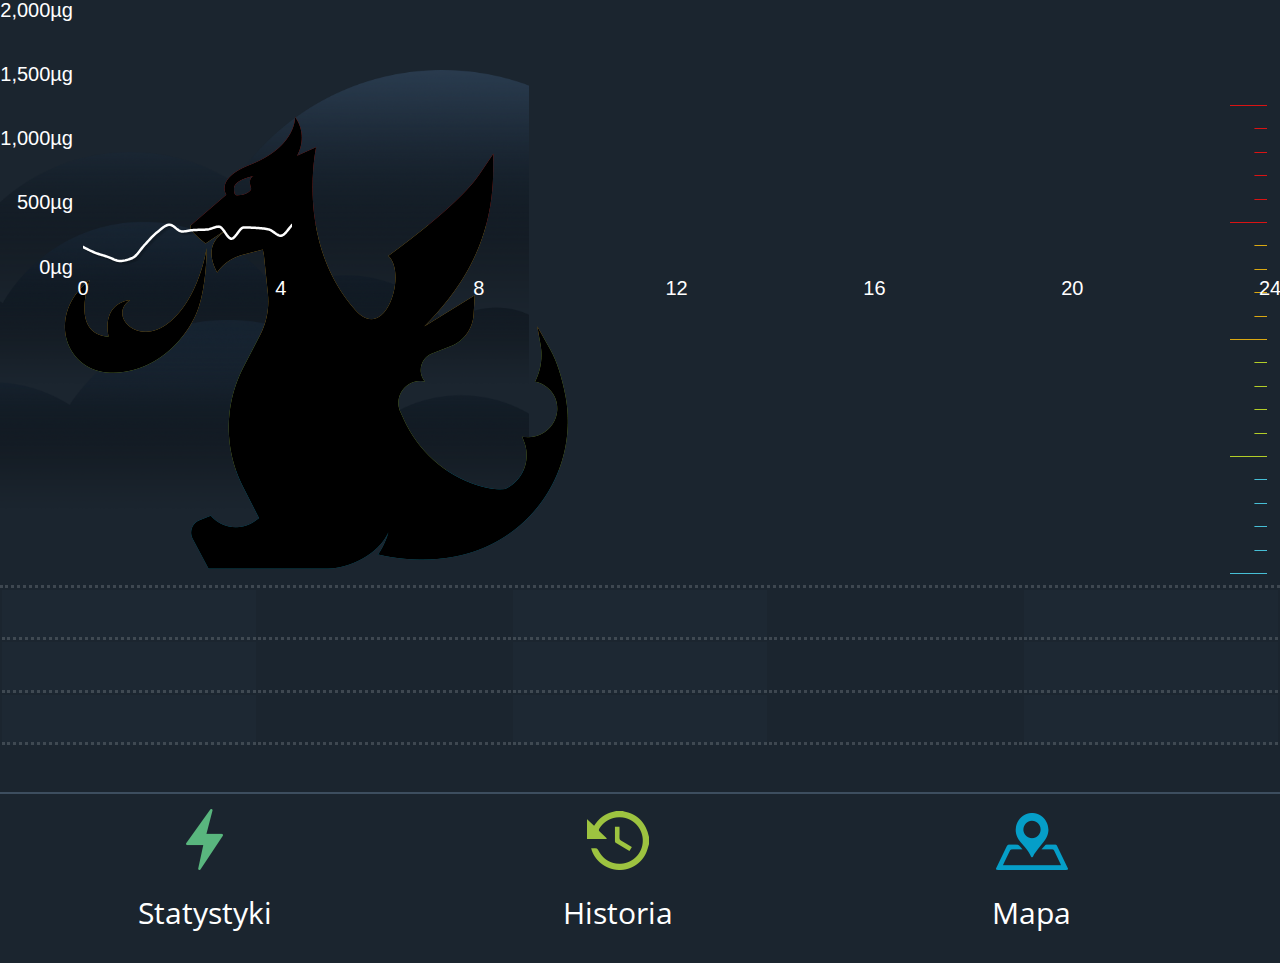
==== assets/www/index.html @ 4a2c2086 "Fix charts" ====
<!DOCTYPE html>
<html>
<head>
    <meta charset="utf-8" />
    <meta name="format-detection" content="telephone=no" />
    <meta name="viewport" content="user-scalable=no, initial-scale=1, maximum-scale=1, minimum-scale=1, width=device-width, height=device-height, target-densitydpi=device-dpi" />
    <link rel="stylesheet" type="text/css" href="css/index.css" />
    <link rel="stylesheet" type="text/css" href="css/mapa.css" />
    <link rel="stylesheet" type="text/css" href="css/jquery.jqplot.css" />
    <script src="libs/jquery-1.11.3.min.js"></script>
    <script type="text/javascript" src="libs/jquery.mobile.custom.min.js"></script>
    <script type="text/javascript" src="libs/jquery.jqplot.js"></script>

    <!-- <script type="text/javascript" src="gmap3/gmap3.min.js"></script> -->
    <link rel="stylesheet" type="text/css" href="css/history.css" />
    <!-- <script type="text/javascript" src="gmap3/gmap3.min.js"></script>
    <script src="http://maps.google.com/maps/api/js?sensor=false&language=pl"></script> -->
    <title>Smogathon</title>
    <script>
        $(document).ready(function () {
            /*$("#mapa").gmap3();
            $("#mapa").gmap3({
                map: {
                    options: {
                        disableDefaultUI: true,
                        center: [50.0487225, 19.9600163],
                        zoom: 2
                    }
                }
            })*/

            $("#btn2").tap(function () {
                $("#panel").toggleClass("wysun");
            })

            $("#content").swipeleft(function () {
                $("#panel").toggleClass("wysun");
            })

            $("#panel").swiperight(function () {
                $("#panel").toggleClass("wysun");
            })

            $("#btn1").tap(function () {
                $("#panel2").toggleClass("wysun2");
            })
            var dataset = [[[0.0, 155.87727025135013], [0.25, 110.3155820566773], [0.5, 79.11464108955657], [0.75, 46.697543076622196], [1.0, 70.30851667423707], [1.25, 173.34152513804332], [1.5, 270.74165851000544], [1.75, 329.10925046523255], [2.0, 276.3749154542534], [2.25, 287.96295934762213], [2.5, 291.284238987207], [2.75, 314.27114961518697], [3.0, 219.78760784068666], [3.25, 307.8904851463864], [3.5, 304.41006129504007], [3.75, 292.954260398893], [4.0, 243.30943213796783], [4.25, 333.541214553073], [4.5, 394.3567226223522], [4.75, 317.69106521715884], [5.0, 351.79478677900505], [5.25, 301.15919853442944], [5.5, 247.49065333929275], [5.75, 191.1339519564954], [6.0, 230.2017036252682], [6.25, 188.64100359488577], [6.5, 197.29146551604998], [6.75, 141.63685767280114], [7.0, 234.60956941215937], [7.25, 244.00788279413496], [7.5, 191.86419574304625], [7.75, 273.36302384083814], [8.0, 342.4435430054069], [8.25, 285.64804983741845], [8.5, 320.90950811298273], [8.75, 399.2210501323787], [9.0, 405.5988648162096], [9.25, 325.76037623510075], [9.5, 354.39924914163987], [9.75, 296.3697223159105], [10.0, 349.2092211606999], [10.25, 256.9790827984285], [10.5, 205.2137268243447], [10.75, 303.03801251765276], [11.0, 346.2212593981664], [11.25, 398.33240732566355], [11.5, 347.2531764903742], [11.75, 420.78672024715], [12.0, 456.6691660217882], [12.25, 544.8886173177161], [12.5, 614.7173788483414], [12.75, 692.8694436610042], [13.0, 785.2275364488361], [13.25, 862.8406184651146], [13.5, 958.4087893231758], [13.75, 981.1545720218314], [14.0, 910.6787757915857], [14.25, 834.1994696908623], [14.5, 744.5532936673453], [14.75, 716.8392364938314], [15.0, 658.4708913163267], [15.25, 659.437640877356], [15.5, 695.3972351528655], [15.75, 780.3116868632821], [16.0, 686.9576070301537], [16.25, 611.3572096156404], [16.5, 606.8344150527346], [16.75, 645.1761921622482], [17.0, 578.2888913961062], [17.25, 631.0474958300564], [17.5, 622.5704940251852], [17.75, 629.2709136576187], [18.0, 594.2173421679139], [18.25, 698.0044962916108], [18.5, 713.2591825881564], [18.75, 618.7885887502082], [19.0, 638.0004270326608], [19.25, 688.382342699471], [19.5, 766.8585022956132], [19.75, 833.6696387602514], [20.0, 844.1460717916614], [20.25, 807.1315016465385], [20.5, 735.3772551790976], [20.75, 704.1710163231344], [21.0, 762.2813696093912], [21.25, 779.2815092224316], [21.5, 758.4948144159118], [21.75, 732.2176127525845], [22.0, 761.2430816230947], [22.25, 789.6609987274751], [22.5, 795.2613843635668], [22.75, 802.5880099189376], [23.0, 720.8410762448261], [23.25, 679.5651135051121], [23.5, 602.8440253328405], [23.75, 687.1701305968636]]];
            $.jqplot('chartdiv',
                dataset,
                {
                    seriesColors: ["rgba(255, 255, 255, 1)"],
                    grid: {
                        background: 'rgba(57,57,57,0.0)',
                        drawBorder: false,
                        shadow: false,
                        gridLineColor: '#666666',
                        gridLineWidth: 2
                    },
                    seriesDefaults: {
                        rendererOptions: {
                            smooth: true,
                            animation: {
                                show: true
                            }
                        },
                        showMarker: false
                    },
                    axesDefaults: {
                        rendererOptions: {
                            baselineWidth: 1.5,
                            baselineColor: '#ffffff',
                            drawBaseline: false
                        }
                    },
                    axes: {
                        xaxis: {
                            tickOptions: {
                                formatString: "%'d",
                                showMark: false,
                                textColor: '#ffffff',
                                fontSize: "15pt",
                            },
                            ticks: [0, 4, 8, 12, 16, 20, 24],
                            drawMajorGridlines: false,
                            pad: 1
                        },
                        yaxis: {
                            renderer: $.jqplot.LogAxisRenderer,
                            ticks: [0, 500, 1000, 1500, 2000],
                            // pad: 1,
                            rendererOptions: {
                                minorTicks: 1
                            },
                            tickOptions: {
                                formatString: "%'dµg",
                                showMark: false,
                                textColor: '#ffffff',
                                fontSize: "15pt",
                            },
                            drawMajorGridlines: false
                        }
                    }
                }
            );

            var overlay = 0;
            setInterval(function(){
              overlay +=4;
              setCurrentAmount(overlay);
            }, 4000);
        })
    </script>
</head>
<body>
    <div id="content">

      <div id="main">
        <img class="dragon" src="img/dragon-colored.png"/>
        <div id="chartdiv"></div>
        <img id="dragon-overlay" class="dragon" src="img/dragon.png"/>

        <img id="background" src="img/Colour BackGround.png"/>
        <img id="skala" src="img/div_timeline.png"/>
      </div>
      <div id="subwindow">
        <table id="wykres">
            <colgroup>
                <col />
                <col />
                <col />
                <col />
                <col />
            </colgroup>

            <tr>
                <td></td>
                <td></td>
                <td></td>
                <td></td>
                <td></td>
            </tr>

            <tr>
                <td></td>
                <td></td>
                <td></td>
                <td></td>
                <td></td>
            </tr>

            <tr>
                <td></td>
                <td></td>
                <td></td>
                <td></td>
                <td></td>
            </tr>
        </table>
      </div>

        <div id="panel">
            <div id="header">
                <p>Trasa wycieczki</p>
            </div>

            <div id="body">

            </div>
        </div>

        <div id="panel2">
            <div id="header2">

            </div>

            <div id="body2">

            </div>
        </div>

        <div id="toolbar">
            <div id="btn0"><img id="stat" src="img/stat_color_icon_map.png"/><p style="color: white">Statystyki</p></div>
            <div id="btn1"><img id="hist" src="img/history_color_icon_map.png"/><p style="color: white">Historia</p></div>
            <div id="btn2"><img id="map" src="img/map_color_icon_map.png"/><p style="color: white">Mapa</p></div>
        </div>
    </div>
    <script type="text/javascript" src="js/data.js"></script>
    <script type="text/javascript" src="js/index.js"></script>

    <!--<script type="text/javascript" src="cordova.js"></script>-->
</body>
</html>
---- assets/www/css/index.css ----
@font-face {
    font-family: OpenSans-Regular;
    src: url(../fonts/OpenSans-Regular.ttf);
}

body{
    margin: 0 auto;
    width: 100vw;
    height: 100vh;
    overflow: hidden;
}

#content{
    width: 100%;
    height: 100vh;
    background-color: #1B252F;
}

#main {
    margin: 0;
    position: absolute;
    top: 0;
    width: 100%;
    height: 65%;
    background-color: #1b252f;
}

#background{
    position:absolute;
    top: 12%;
    z-index: 1;
    height: 75%;
    background-color: #1B252F;
}

#dragon-overlay{
  clip: rect(0px,504px,452px,0px);
  transition: clip 2s;
}
.dragon{
    margin: 0 auto;
    position: absolute;
    top: 20%;
    left: 5%;
    z-index: 2;
}

#skala{
    position: absolute;
    top: 18%;
    right: 1%;
    z-index: 2;
}

#subwindow{
    margin: 0;
    position: absolute;
    top: 65%;
    width: 100%;
    height: 18%;
}

#wykres{
    height: 100%;
    width: 100%;
    border-top: 3px dotted rgba(97,105,113,0.5);
}

#wykres td{
    width: 20%;
    height: 25%;
    border-bottom: 3px dotted rgba(97,105,113,0.5);;
}

#wykres tr{
    height: 33%;
    min-height: 33%;
    padding: 0;
}
.jqplot-target{
  position: absolute !important;
  width: 100% !important;
  z-index: 20;
}



#wykres colgroup col:nth-child(2n){
    background-color: #1b252f;
}

#wykres colgroup col:nth-child(2n+1){
    background-color: #1d2833;
}

#toolbar{
    margin: 0;
    position: absolute;
    top: 88%;
    width: 100%;
    height: 12%;
    background-color: #1b252f;
    border-top: 2px solid #3d4e5f;
    z-index: 4;
}

#btn0{
    display: inline-block;
    width: 32%;
    margin: 0 auto;
    padding-top: 15px;
    text-align: center;
    font-family: OpenSans-Regular;
    font-size: 30px;
    color: #ffffff;
}

#btn1{
    display: inline-block;
    width: 32%;
    margin: 0 auto;
    padding-top: 15px;
    text-align: center;
    font-family: OpenSans-Regular;
    font-size: 30px;
    color: #ffffff;
}

#btn2{
    display: inline-block;
    width: 32%;
    margin: 0 auto;
    padding-top: 15px;
    text-align: center;
    font-family: OpenSans-Regular;
    font-size: 30px;
    color: #ffffff;
}
---- assets/www/css/mapa.css ----
﻿@font-face {
    font-family: OpenSans-Regular;
    src: url(../fonts/OpenSans-Regular.ttf);
}

#panel {
    width: 100%;
    height: 100%;
    z-index: 3;
    

    position: fixed;
    left: 0;
    top: 0;
    -webkit-transform: translate3d(100%, 0, 0);
    transform: translate3d(100%, 0, 0);
    -webkit-transition-duration: .5s;
    transition-duration: .5s;
    animation-timing-function: ease-in;
}

 #panel.wysun {
    -webkit-transition-duration: .5s;
    transition-duration: .5s;
    animation-timing-function: ease-in;
    -webkit-transform: translate3d(0%, 0, 0);
    transform: translate3d(0%, 0, 0);
}

 #header{
     display: block;
     position: absolute;
     top: 0;
     width: 100%;
     height: 5%;
     margin: 0 auto;
     background-color: #34495e;
     font-size: 30px;
 }

 #body{
     position: absolute;
     top: 5%;
     width: 100%;
     height: 95%;
     margin: 0 auto;
     background-color: #3498db;
 }

 p{
     color: #f39c12;
     text-align: center;
     font-family: OpenSans-Regular;
     margin-top: 13px;
 }
---- assets/www/css/history.css ----
body {
    -webkit-touch-callout: none;                /* prevent callout to copy image, etc when tap to hold */
    -webkit-text-size-adjust: none;             /* prevent webkit from resizing text to fit */
    -webkit-user-select: none;                  /* prevent copy paste, to allow, change 'none' to 'text' */
    background: #1B252F;
    color: white;
    height: 100vh;
}


.history_entry_data {
  width: 100%;
  color: white;
  text-decoration: none;
}

.history_entry {
  padding-left: 40px;
  padding: 20px;
  display: flex;
  border-top: 1px solid lightgray;
}

#history_list_container {
  height: 93%;
  overflow: scroll;
}
#history_header {
  height: 7%;
  display: flex;
  align-items: center;
  justify-content: center;
  font-size: 47pt;
}
.progress {
    height: 20px;
    overflow: hidden;
    background-color: #f5f5f5;
    border-radius: 4px;
    box-shadow: inset 0 1px 2px rgba(0,0,0,.1);
}

.progress-bar {
    float: left;
    width: 0;
    height: 100%;
    font-size: 12px;
    line-height: 20px;
    color: #fff;
    text-align: center;
    background-color: #337ab7;
    box-shadow: inset 0 -1px 0 rgba(0,0,0,.15);
    transition: width .6s ease;
}

.history_entry_date, .history_entry_amount {
  color: white;
}


h1 {
    font-size:24px;
    font-weight:normal;
    margin:0px;
    overflow:visible;
    padding:0px;
    text-align:center;
}
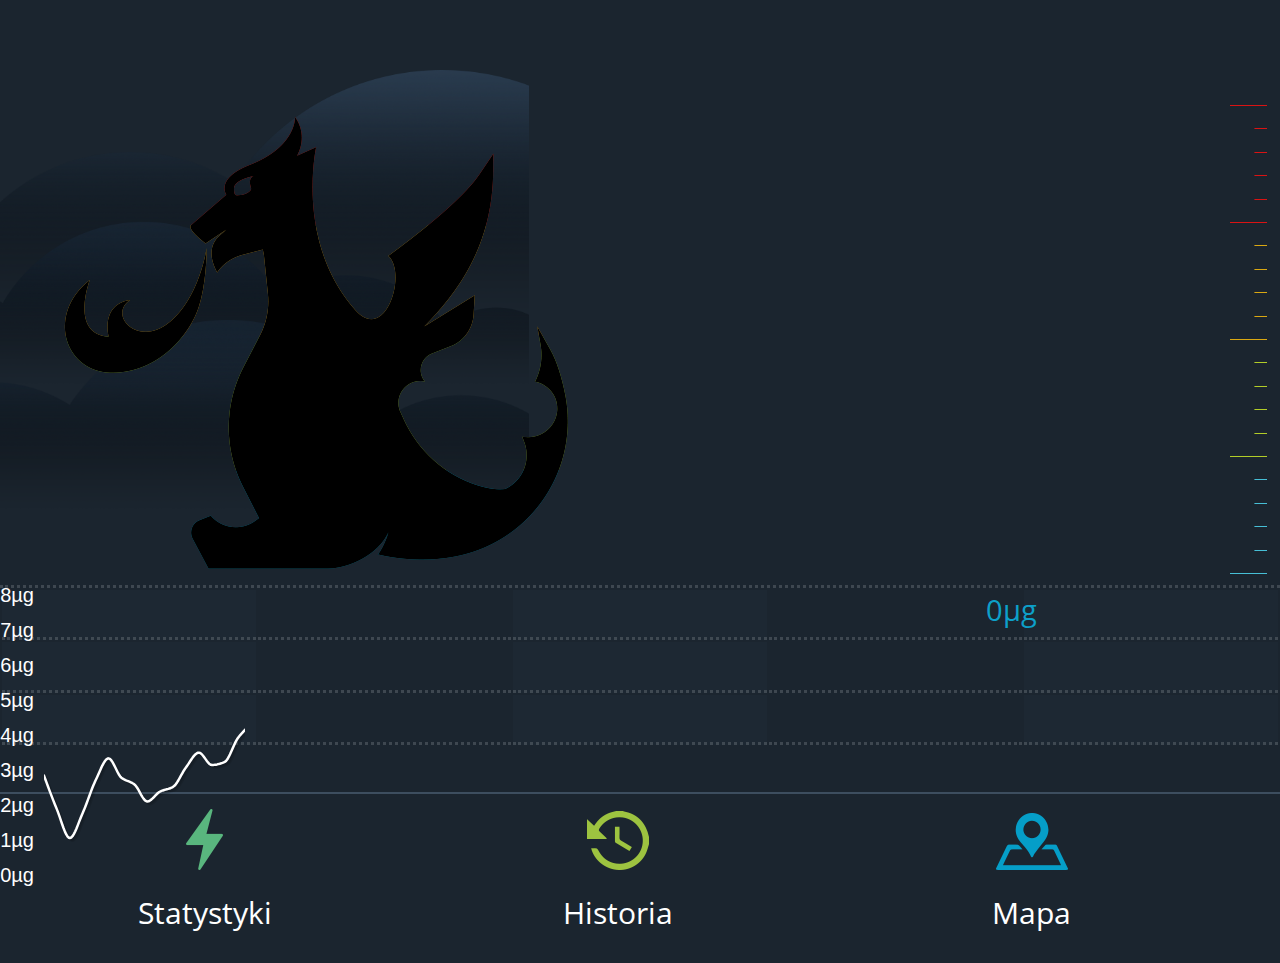
==== commit 10cb9880: "Scale indicator" ====
--- a/assets/www/index.html
+++ b/assets/www/index.html
@@ -44,9 +44,9 @@
             $("#btn1").tap(function () {
                 $("#panel2").toggleClass("wysun2");
             })
-            var dataset = [[[0.0, 155.87727025135013], [0.25, 110.3155820566773], [0.5, 79.11464108955657], [0.75, 46.697543076622196], [1.0, 70.30851667423707], [1.25, 173.34152513804332], [1.5, 270.74165851000544], [1.75, 329.10925046523255], [2.0, 276.3749154542534], [2.25, 287.96295934762213], [2.5, 291.284238987207], [2.75, 314.27114961518697], [3.0, 219.78760784068666], [3.25, 307.8904851463864], [3.5, 304.41006129504007], [3.75, 292.954260398893], [4.0, 243.30943213796783], [4.25, 333.541214553073], [4.5, 394.3567226223522], [4.75, 317.69106521715884], [5.0, 351.79478677900505], [5.25, 301.15919853442944], [5.5, 247.49065333929275], [5.75, 191.1339519564954], [6.0, 230.2017036252682], [6.25, 188.64100359488577], [6.5, 197.29146551604998], [6.75, 141.63685767280114], [7.0, 234.60956941215937], [7.25, 244.00788279413496], [7.5, 191.86419574304625], [7.75, 273.36302384083814], [8.0, 342.4435430054069], [8.25, 285.64804983741845], [8.5, 320.90950811298273], [8.75, 399.2210501323787], [9.0, 405.5988648162096], [9.25, 325.76037623510075], [9.5, 354.39924914163987], [9.75, 296.3697223159105], [10.0, 349.2092211606999], [10.25, 256.9790827984285], [10.5, 205.2137268243447], [10.75, 303.03801251765276], [11.0, 346.2212593981664], [11.25, 398.33240732566355], [11.5, 347.2531764903742], [11.75, 420.78672024715], [12.0, 456.6691660217882], [12.25, 544.8886173177161], [12.5, 614.7173788483414], [12.75, 692.8694436610042], [13.0, 785.2275364488361], [13.25, 862.8406184651146], [13.5, 958.4087893231758], [13.75, 981.1545720218314], [14.0, 910.6787757915857], [14.25, 834.1994696908623], [14.5, 744.5532936673453], [14.75, 716.8392364938314], [15.0, 658.4708913163267], [15.25, 659.437640877356], [15.5, 695.3972351528655], [15.75, 780.3116868632821], [16.0, 686.9576070301537], [16.25, 611.3572096156404], [16.5, 606.8344150527346], [16.75, 645.1761921622482], [17.0, 578.2888913961062], [17.25, 631.0474958300564], [17.5, 622.5704940251852], [17.75, 629.2709136576187], [18.0, 594.2173421679139], [18.25, 698.0044962916108], [18.5, 713.2591825881564], [18.75, 618.7885887502082], [19.0, 638.0004270326608], [19.25, 688.382342699471], [19.5, 766.8585022956132], [19.75, 833.6696387602514], [20.0, 844.1460717916614], [20.25, 807.1315016465385], [20.5, 735.3772551790976], [20.75, 704.1710163231344], [21.0, 762.2813696093912], [21.25, 779.2815092224316], [21.5, 758.4948144159118], [21.75, 732.2176127525845], [22.0, 761.2430816230947], [22.25, 789.6609987274751], [22.5, 795.2613843635668], [22.75, 802.5880099189376], [23.0, 720.8410762448261], [23.25, 679.5651135051121], [23.5, 602.8440253328405], [23.75, 687.1701305968636]]];
             $.jqplot('chartdiv',
-                dataset,
+                [[[0, 2.8389651118174895], [1, 1.874618022997241], [2, 1.0563099361955008], [3, 1.7726516369023448], [4, 2.705276116860198], [5, 3.33240922910556], [6, 2.7793028731452516], [7, 2.58966684336008], [8, 2.1000544867789435], [9, 2.385058131964415], [10, 2.517529293589895], [11, 3.0734720494718486], [12, 3.4963263382004692], [13, 3.1430309338490634], [14, 3.2298589830199442], [15, 3.8990988894975938], [16, 4.330103101645756], [17, 4.9515210068069715], [18, 4.9164271424682005], [19, 5.3299991869132235], [20, 4.3474859134951], [21, 4.852000283529566], [22, 4.927004129839067], [23, 4.205173963514033], [24, 3.87670088206957], [25, 4.442429525248395], [26, 4.632866537062444], [27, 4.722801768604139], [28, 4.205708021900794], [29, 4.139211421829163], [30, 4.14377988858004], [31, 3.396828401429196], [32, 3.659673966618822], [33, 4.149914805601183], [34, 4.258434255914593], [35, 3.835529112036941], [36, 3.1003831904502235], [37, 3.5097129713418056], [38, 2.787392978344048], [39, 3.541863989412466], [40, 3.176025746510585], [41, 3.9445335811572697], [42, 3.692953128331931], [43, 4.063920057927695], [44, 4.91681680275064], [45, 5.022152335835933], [46, 4.340961988987344], [47, 3.352678787366515], [48, 3.635028405522169], [49, 3.9352324536997374], [50, 4.0668734114639005], [51, 3.749313017386594], [52, 3.3861600112421497], [53, 4.312100437950573], [54, 3.413869101842013], [55, 3.2416777645959556], [56, 4.171412265020962], [57, 4.005405979128591], [58, 4.81543230843612], [59, 3.944688316049449], [60, 3.637693606358075], [61, 4.399298843951218], [62, 3.8487495724025553], [63, 4.771994557047956], [64, 5.4234440538658975], [65, 6.108646070712479], [66, 6.666438757573913], [67, 6.022545423978172], [68, 5.738441049564931], [69, 5.760414493268071], [70, 5.342111074350927], [71, 5.440476167515291], [72, 5.356392240859594], [73, 4.603858527138827], [74, 3.7675314975864476], [75, 4.622458025798621], [76, 4.555922054982275], [77, 3.569379556803616], [78, 4.379620015036089], [79, 4.705144997591647], [80, 3.9120545875414745], [81, 3.313846709859506], [82, 2.878437764139446], [83, 2.106899382925631], [84, 1.6076294247080336], [85, 0.7671868356458544], [86, 1.0130162290458358], [87, 1.311897020105183], [88, 2.091786709742747], [89, 1.5273697565093263], [90, 1.6534486043086232], [91, 2.622442866366625], [92, 2.90280532733], [93, 2.1834073540434096], [94, 2.213860483252356], [95, 1.5755518560486097]]]
+,
                 {
                     seriesColors: ["rgba(255, 255, 255, 1)"],
                     grid: {
@@ -75,18 +75,14 @@
                     axes: {
                         xaxis: {
                             tickOptions: {
-                                formatString: "%'d",
-                                showMark: false,
-                                textColor: '#ffffff',
-                                fontSize: "15pt",
+                                show: false,
+                                showLabel: false
                             },
-                            ticks: [0, 4, 8, 12, 16, 20, 24],
                             drawMajorGridlines: false,
                             pad: 1
                         },
                         yaxis: {
                             renderer: $.jqplot.LogAxisRenderer,
-                            ticks: [0, 500, 1000, 1500, 2000],
                             // pad: 1,
                             rendererOptions: {
                                 minorTicks: 1
@@ -105,9 +101,9 @@
 
             var overlay = 0;
             setInterval(function(){
-              overlay +=4;
+              overlay += Math.round(Math.random()*300);
               setCurrentAmount(overlay);
-            }, 4000);
+            }, 2000);
         })
     </script>
 </head>
@@ -115,14 +111,16 @@
     <div id="content">
 
       <div id="main">
+        <p id="dragon-warning">Dzisiaj jest bardzo zły dzień</p>
         <img class="dragon" src="img/dragon-colored.png"/>
-        <div id="chartdiv"></div>
         <img id="dragon-overlay" class="dragon" src="img/dragon.png"/>
 
         <img id="background" src="img/Colour BackGround.png"/>
+        <p id="amount_scale"> 1000µg</p>
         <img id="skala" src="img/div_timeline.png"/>
       </div>
       <div id="subwindow">
+        <div id="chartdiv"></div>
         <table id="wykres">
             <colgroup>
                 <col />
--- a/assets/www/css/index.css
+++ b/assets/www/css/index.css
@@ -32,10 +32,15 @@
     height: 75%;
     background-color: #1B252F;
 }
-
+#dragon-warning{
+  font-size: 38pt;
+  color: #d63b38;
+  opacity: 0;
+  transition: opacity 3s;
+}
 #dragon-overlay{
   clip: rect(0px,504px,452px,0px);
-  transition: clip 2s;
+  transition: clip 1s;
 }
 .dragon{
     margin: 0 auto;
@@ -51,7 +56,14 @@
     right: 1%;
     z-index: 2;
 }
-
+#amount_scale{
+  display: inline-block;
+  left: 77%;
+  position: relative;
+  font-size: 22pt;
+  z-index: 20;
+  transition: top 1s, color 1s;
+}
 #subwindow{
     margin: 0;
     position: absolute;
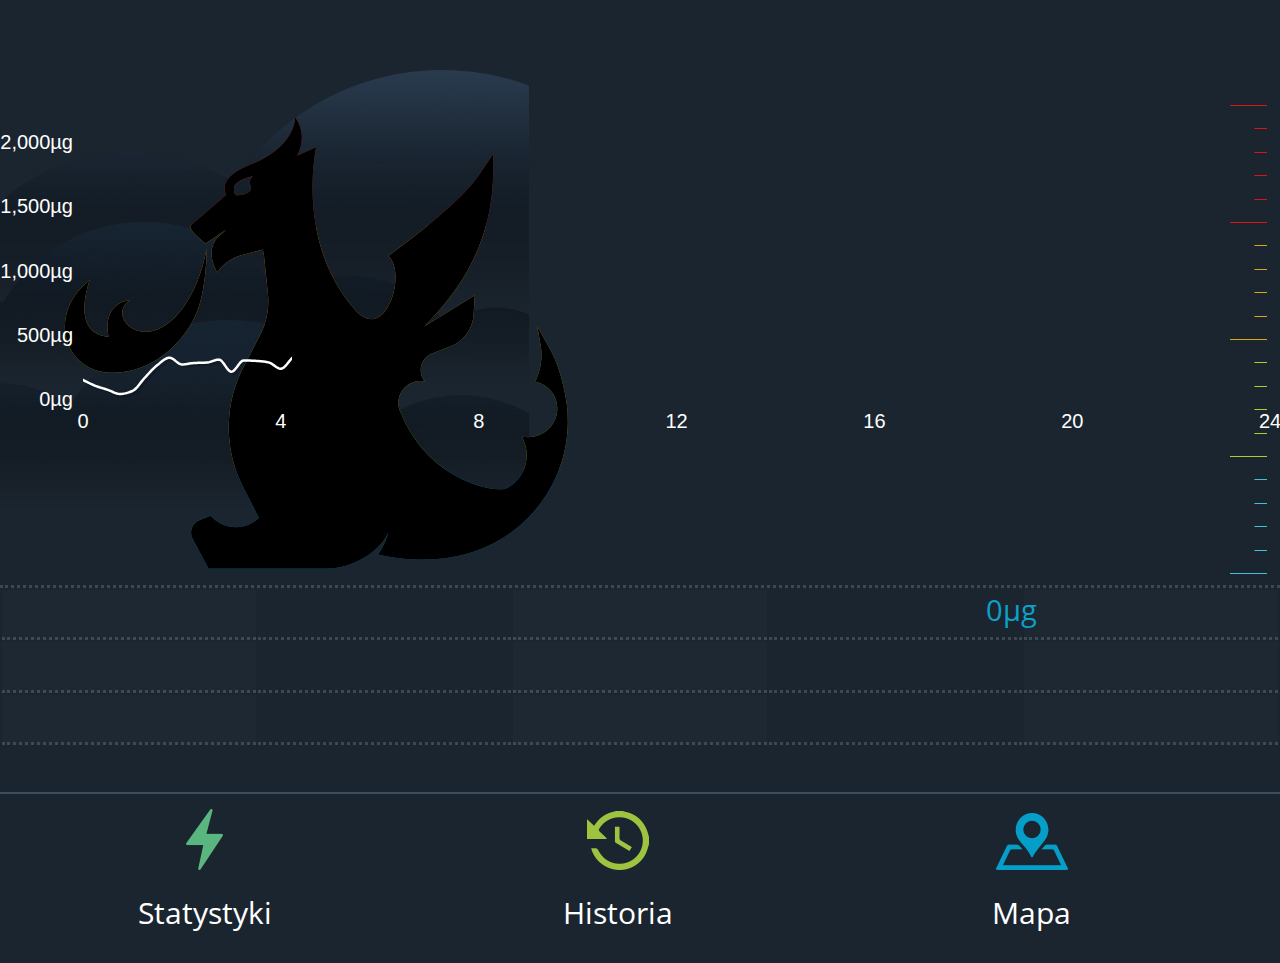
==== commit 6eb36bb1: "Merge branch 'master' of ssh://attogithub/maxmati/smogate" ====
--- a/assets/www/index.html
+++ b/assets/www/index.html
@@ -44,9 +44,9 @@
             $("#btn1").tap(function () {
                 $("#panel2").toggleClass("wysun2");
             })
+            var dataset = [[[0.0, 155.87727025135013], [0.25, 110.3155820566773], [0.5, 79.11464108955657], [0.75, 46.697543076622196], [1.0, 70.30851667423707], [1.25, 173.34152513804332], [1.5, 270.74165851000544], [1.75, 329.10925046523255], [2.0, 276.3749154542534], [2.25, 287.96295934762213], [2.5, 291.284238987207], [2.75, 314.27114961518697], [3.0, 219.78760784068666], [3.25, 307.8904851463864], [3.5, 304.41006129504007], [3.75, 292.954260398893], [4.0, 243.30943213796783], [4.25, 333.541214553073], [4.5, 394.3567226223522], [4.75, 317.69106521715884], [5.0, 351.79478677900505], [5.25, 301.15919853442944], [5.5, 247.49065333929275], [5.75, 191.1339519564954], [6.0, 230.2017036252682], [6.25, 188.64100359488577], [6.5, 197.29146551604998], [6.75, 141.63685767280114], [7.0, 234.60956941215937], [7.25, 244.00788279413496], [7.5, 191.86419574304625], [7.75, 273.36302384083814], [8.0, 342.4435430054069], [8.25, 285.64804983741845], [8.5, 320.90950811298273], [8.75, 399.2210501323787], [9.0, 405.5988648162096], [9.25, 325.76037623510075], [9.5, 354.39924914163987], [9.75, 296.3697223159105], [10.0, 349.2092211606999], [10.25, 256.9790827984285], [10.5, 205.2137268243447], [10.75, 303.03801251765276], [11.0, 346.2212593981664], [11.25, 398.33240732566355], [11.5, 347.2531764903742], [11.75, 420.78672024715], [12.0, 456.6691660217882], [12.25, 544.8886173177161], [12.5, 614.7173788483414], [12.75, 692.8694436610042], [13.0, 785.2275364488361], [13.25, 862.8406184651146], [13.5, 958.4087893231758], [13.75, 981.1545720218314], [14.0, 910.6787757915857], [14.25, 834.1994696908623], [14.5, 744.5532936673453], [14.75, 716.8392364938314], [15.0, 658.4708913163267], [15.25, 659.437640877356], [15.5, 695.3972351528655], [15.75, 780.3116868632821], [16.0, 686.9576070301537], [16.25, 611.3572096156404], [16.5, 606.8344150527346], [16.75, 645.1761921622482], [17.0, 578.2888913961062], [17.25, 631.0474958300564], [17.5, 622.5704940251852], [17.75, 629.2709136576187], [18.0, 594.2173421679139], [18.25, 698.0044962916108], [18.5, 713.2591825881564], [18.75, 618.7885887502082], [19.0, 638.0004270326608], [19.25, 688.382342699471], [19.5, 766.8585022956132], [19.75, 833.6696387602514], [20.0, 844.1460717916614], [20.25, 807.1315016465385], [20.5, 735.3772551790976], [20.75, 704.1710163231344], [21.0, 762.2813696093912], [21.25, 779.2815092224316], [21.5, 758.4948144159118], [21.75, 732.2176127525845], [22.0, 761.2430816230947], [22.25, 789.6609987274751], [22.5, 795.2613843635668], [22.75, 802.5880099189376], [23.0, 720.8410762448261], [23.25, 679.5651135051121], [23.5, 602.8440253328405], [23.75, 687.1701305968636]]];
             $.jqplot('chartdiv',
-                [[[0, 2.8389651118174895], [1, 1.874618022997241], [2, 1.0563099361955008], [3, 1.7726516369023448], [4, 2.705276116860198], [5, 3.33240922910556], [6, 2.7793028731452516], [7, 2.58966684336008], [8, 2.1000544867789435], [9, 2.385058131964415], [10, 2.517529293589895], [11, 3.0734720494718486], [12, 3.4963263382004692], [13, 3.1430309338490634], [14, 3.2298589830199442], [15, 3.8990988894975938], [16, 4.330103101645756], [17, 4.9515210068069715], [18, 4.9164271424682005], [19, 5.3299991869132235], [20, 4.3474859134951], [21, 4.852000283529566], [22, 4.927004129839067], [23, 4.205173963514033], [24, 3.87670088206957], [25, 4.442429525248395], [26, 4.632866537062444], [27, 4.722801768604139], [28, 4.205708021900794], [29, 4.139211421829163], [30, 4.14377988858004], [31, 3.396828401429196], [32, 3.659673966618822], [33, 4.149914805601183], [34, 4.258434255914593], [35, 3.835529112036941], [36, 3.1003831904502235], [37, 3.5097129713418056], [38, 2.787392978344048], [39, 3.541863989412466], [40, 3.176025746510585], [41, 3.9445335811572697], [42, 3.692953128331931], [43, 4.063920057927695], [44, 4.91681680275064], [45, 5.022152335835933], [46, 4.340961988987344], [47, 3.352678787366515], [48, 3.635028405522169], [49, 3.9352324536997374], [50, 4.0668734114639005], [51, 3.749313017386594], [52, 3.3861600112421497], [53, 4.312100437950573], [54, 3.413869101842013], [55, 3.2416777645959556], [56, 4.171412265020962], [57, 4.005405979128591], [58, 4.81543230843612], [59, 3.944688316049449], [60, 3.637693606358075], [61, 4.399298843951218], [62, 3.8487495724025553], [63, 4.771994557047956], [64, 5.4234440538658975], [65, 6.108646070712479], [66, 6.666438757573913], [67, 6.022545423978172], [68, 5.738441049564931], [69, 5.760414493268071], [70, 5.342111074350927], [71, 5.440476167515291], [72, 5.356392240859594], [73, 4.603858527138827], [74, 3.7675314975864476], [75, 4.622458025798621], [76, 4.555922054982275], [77, 3.569379556803616], [78, 4.379620015036089], [79, 4.705144997591647], [80, 3.9120545875414745], [81, 3.313846709859506], [82, 2.878437764139446], [83, 2.106899382925631], [84, 1.6076294247080336], [85, 0.7671868356458544], [86, 1.0130162290458358], [87, 1.311897020105183], [88, 2.091786709742747], [89, 1.5273697565093263], [90, 1.6534486043086232], [91, 2.622442866366625], [92, 2.90280532733], [93, 2.1834073540434096], [94, 2.213860483252356], [95, 1.5755518560486097]]]
-,
+                dataset,
                 {
                     seriesColors: ["rgba(255, 255, 255, 1)"],
                     grid: {
@@ -75,14 +75,18 @@
                     axes: {
                         xaxis: {
                             tickOptions: {
-                                show: false,
-                                showLabel: false
+                                formatString: "%'d",
+                                showMark: false,
+                                textColor: '#ffffff',
+                                fontSize: "15pt",
                             },
+                            ticks: [0, 4, 8, 12, 16, 20, 24],
                             drawMajorGridlines: false,
                             pad: 1
                         },
                         yaxis: {
                             renderer: $.jqplot.LogAxisRenderer,
+                            ticks: [0, 500, 1000, 1500, 2000],
                             // pad: 1,
                             rendererOptions: {
                                 minorTicks: 1
@@ -113,6 +117,7 @@
       <div id="main">
         <p id="dragon-warning">Dzisiaj jest bardzo zły dzień</p>
         <img class="dragon" src="img/dragon-colored.png"/>
+        <div id="chartdiv"></div>
         <img id="dragon-overlay" class="dragon" src="img/dragon.png"/>
 
         <img id="background" src="img/Colour BackGround.png"/>
@@ -120,7 +125,6 @@
         <img id="skala" src="img/div_timeline.png"/>
       </div>
       <div id="subwindow">
-        <div id="chartdiv"></div>
         <table id="wykres">
             <colgroup>
                 <col />
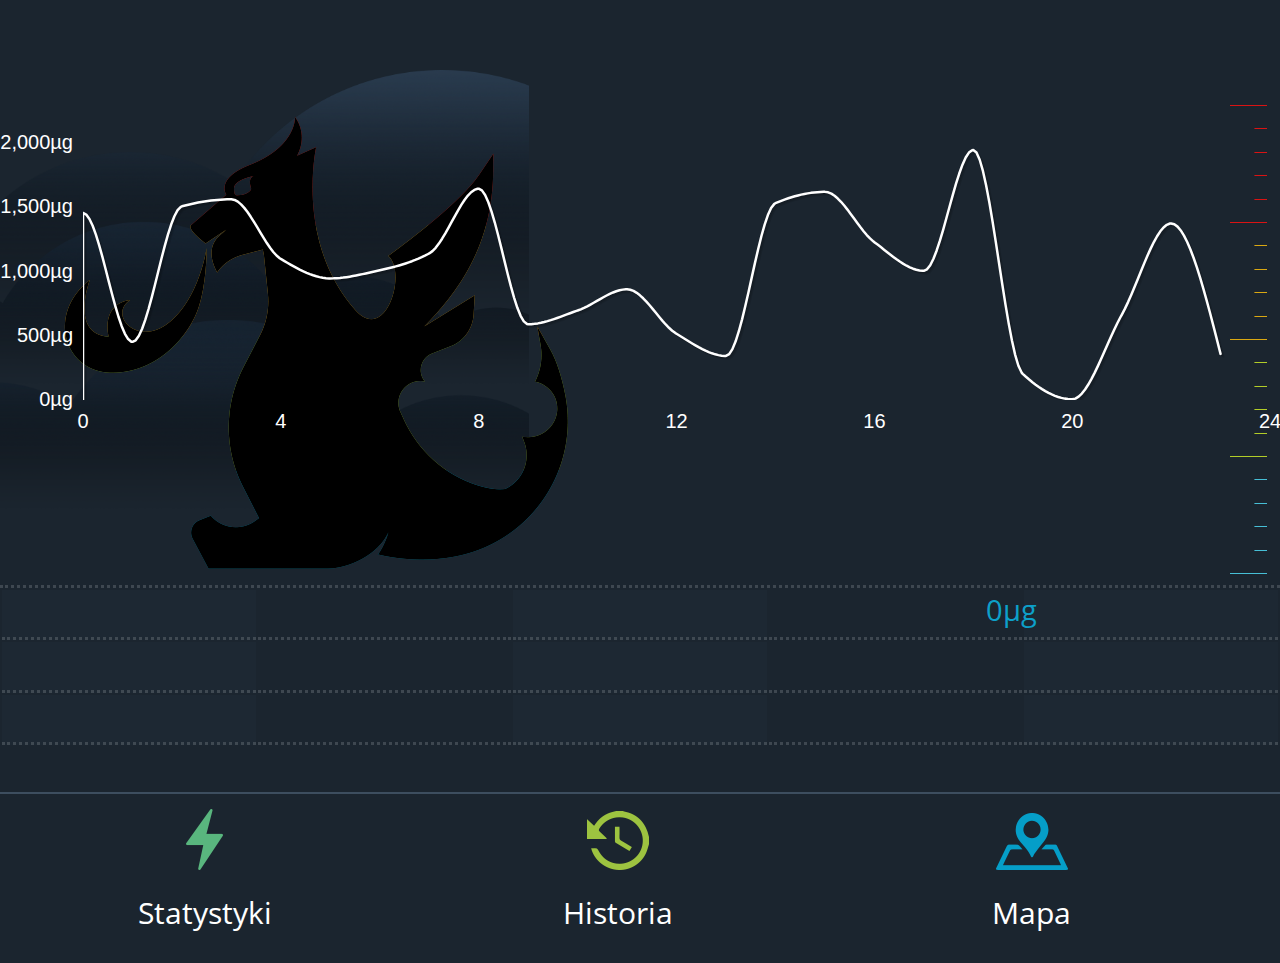
==== commit 0d2ab8c6: "dynamic redraw" ====
--- a/assets/www/index.html
+++ b/assets/www/index.html
@@ -44,65 +44,75 @@
             $("#btn1").tap(function () {
                 $("#panel2").toggleClass("wysun2");
             })
-            var dataset = [[[0.0, 155.87727025135013], [0.25, 110.3155820566773], [0.5, 79.11464108955657], [0.75, 46.697543076622196], [1.0, 70.30851667423707], [1.25, 173.34152513804332], [1.5, 270.74165851000544], [1.75, 329.10925046523255], [2.0, 276.3749154542534], [2.25, 287.96295934762213], [2.5, 291.284238987207], [2.75, 314.27114961518697], [3.0, 219.78760784068666], [3.25, 307.8904851463864], [3.5, 304.41006129504007], [3.75, 292.954260398893], [4.0, 243.30943213796783], [4.25, 333.541214553073], [4.5, 394.3567226223522], [4.75, 317.69106521715884], [5.0, 351.79478677900505], [5.25, 301.15919853442944], [5.5, 247.49065333929275], [5.75, 191.1339519564954], [6.0, 230.2017036252682], [6.25, 188.64100359488577], [6.5, 197.29146551604998], [6.75, 141.63685767280114], [7.0, 234.60956941215937], [7.25, 244.00788279413496], [7.5, 191.86419574304625], [7.75, 273.36302384083814], [8.0, 342.4435430054069], [8.25, 285.64804983741845], [8.5, 320.90950811298273], [8.75, 399.2210501323787], [9.0, 405.5988648162096], [9.25, 325.76037623510075], [9.5, 354.39924914163987], [9.75, 296.3697223159105], [10.0, 349.2092211606999], [10.25, 256.9790827984285], [10.5, 205.2137268243447], [10.75, 303.03801251765276], [11.0, 346.2212593981664], [11.25, 398.33240732566355], [11.5, 347.2531764903742], [11.75, 420.78672024715], [12.0, 456.6691660217882], [12.25, 544.8886173177161], [12.5, 614.7173788483414], [12.75, 692.8694436610042], [13.0, 785.2275364488361], [13.25, 862.8406184651146], [13.5, 958.4087893231758], [13.75, 981.1545720218314], [14.0, 910.6787757915857], [14.25, 834.1994696908623], [14.5, 744.5532936673453], [14.75, 716.8392364938314], [15.0, 658.4708913163267], [15.25, 659.437640877356], [15.5, 695.3972351528655], [15.75, 780.3116868632821], [16.0, 686.9576070301537], [16.25, 611.3572096156404], [16.5, 606.8344150527346], [16.75, 645.1761921622482], [17.0, 578.2888913961062], [17.25, 631.0474958300564], [17.5, 622.5704940251852], [17.75, 629.2709136576187], [18.0, 594.2173421679139], [18.25, 698.0044962916108], [18.5, 713.2591825881564], [18.75, 618.7885887502082], [19.0, 638.0004270326608], [19.25, 688.382342699471], [19.5, 766.8585022956132], [19.75, 833.6696387602514], [20.0, 844.1460717916614], [20.25, 807.1315016465385], [20.5, 735.3772551790976], [20.75, 704.1710163231344], [21.0, 762.2813696093912], [21.25, 779.2815092224316], [21.5, 758.4948144159118], [21.75, 732.2176127525845], [22.0, 761.2430816230947], [22.25, 789.6609987274751], [22.5, 795.2613843635668], [22.75, 802.5880099189376], [23.0, 720.8410762448261], [23.25, 679.5651135051121], [23.5, 602.8440253328405], [23.75, 687.1701305968636]]];
-            $.jqplot('chartdiv',
-                dataset,
-                {
-                    seriesColors: ["rgba(255, 255, 255, 1)"],
-                    grid: {
-                        background: 'rgba(57,57,57,0.0)',
-                        drawBorder: false,
-                        shadow: false,
-                        gridLineColor: '#666666',
-                        gridLineWidth: 2
-                    },
-                    seriesDefaults: {
-                        rendererOptions: {
-                            smooth: true,
-                            animation: {
-                                show: true
+            var dataset = [[[0, 0]]];
+            var hour = 0;
+            var myplot = $.jqplot('chartdiv',
+                    dataset,
+                    {
+                        seriesColors: ["rgba(255, 255, 255, 1)"],
+                        grid: {
+                            background: 'rgba(57,57,57,0.0)',
+                            drawBorder: false,
+                            shadow: false,
+                            gridLineColor: '#666666',
+                            gridLineWidth: 2
+                        },
+                        seriesDefaults: {
+                            rendererOptions: {
+                                smooth: true,
+                                animation: {
+                                    show: true
+                                }
+                            },
+                            showMarker: false
+                        },
+                        axesDefaults: {
+                            rendererOptions: {
+                                baselineWidth: 1.5,
+                                baselineColor: '#ffffff',
+                                drawBaseline: false
                             }
                         },
-                        showMarker: false
-                    },
-                    axesDefaults: {
-                        rendererOptions: {
-                            baselineWidth: 1.5,
-                            baselineColor: '#ffffff',
-                            drawBaseline: false
-                        }
-                    },
-                    axes: {
-                        xaxis: {
-                            tickOptions: {
-                                formatString: "%'d",
-                                showMark: false,
-                                textColor: '#ffffff',
-                                fontSize: "15pt",
+                        axes: {
+                            xaxis: {
+                                tickOptions: {
+                                    formatString: "%'d",
+                                    showMark: false,
+                                    textColor: '#ffffff',
+                                    fontSize: "15pt",
+                                },
+                                ticks: [0, 4, 8, 12, 16, 20, 24],
+                                drawMajorGridlines: false,
+                                pad: 1
                             },
-                            ticks: [0, 4, 8, 12, 16, 20, 24],
-                            drawMajorGridlines: false,
-                            pad: 1
-                        },
-                        yaxis: {
-                            renderer: $.jqplot.LogAxisRenderer,
-                            ticks: [0, 500, 1000, 1500, 2000],
-                            // pad: 1,
-                            rendererOptions: {
-                                minorTicks: 1
-                            },
-                            tickOptions: {
-                                formatString: "%'dµg",
-                                showMark: false,
-                                textColor: '#ffffff',
-                                fontSize: "15pt",
-                            },
-                            drawMajorGridlines: false
+                            yaxis: {
+                                renderer: $.jqplot.LogAxisRenderer,
+                                ticks: [0, 500, 1000, 1500, 2000],
+                                // pad: 1,
+                                rendererOptions: {
+                                    minorTicks: 1
+                                },
+                                tickOptions: {
+                                    formatString: "%'dµg",
+                                    showMark: false,
+                                    textColor: '#ffffff',
+                                    fontSize: "15pt",
+                                },
+                                drawMajorGridlines: false
+                            }
                         }
                     }
-                }
             );
-
+            function addOne(dpoint) {
+                dataset[0].push([hour, dpoint]);
+                myplot.series[0].data = dataset[0];
+                hour += 1;
+                myplot.replot();
+                
+            }
+            for (var i = 0; i < 24; i++) {
+                addOne(Math.random()*2000);
+            }
             var overlay = 0;
             setInterval(function(){
               overlay += Math.round(Math.random()*300);
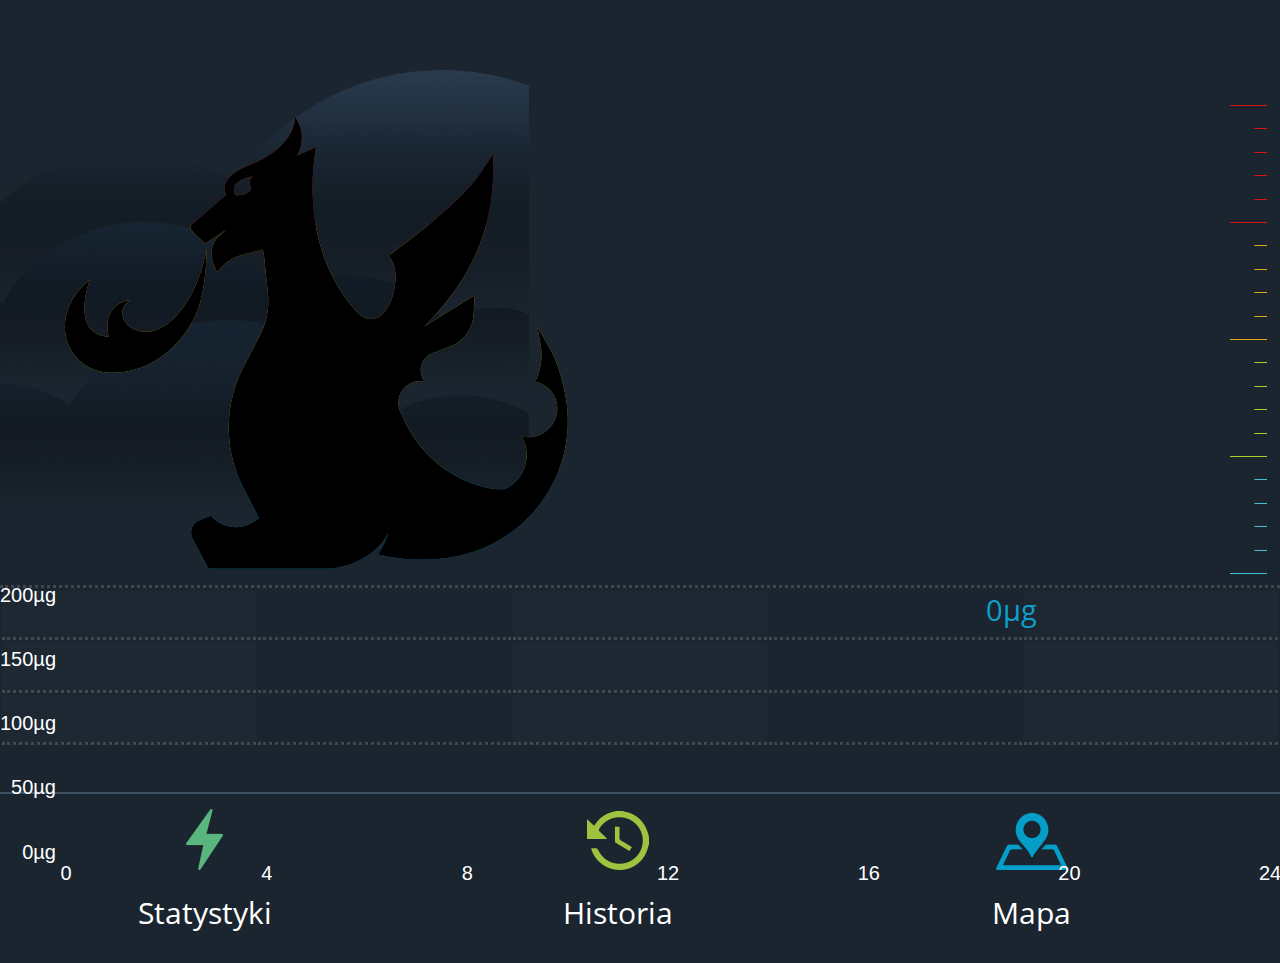
==== commit 4403d50c: "Corelate plot with scale indicator." ====
--- a/assets/www/index.html
+++ b/assets/www/index.html
@@ -44,9 +44,11 @@
             $("#btn1").tap(function () {
                 $("#panel2").toggleClass("wysun2");
             })
-            var dataset = [[[0, 0]]];
+            var dataset = [[]];
             var hour = 0;
-            var myplot = $.jqplot('chartdiv',
+
+            function generatePlot() {
+              return $.jqplot('chartdiv',
                     dataset,
                     {
                         seriesColors: ["rgba(255, 255, 255, 1)"],
@@ -87,7 +89,7 @@
                             },
                             yaxis: {
                                 renderer: $.jqplot.LogAxisRenderer,
-                                ticks: [0, 500, 1000, 1500, 2000],
+                                ticks: [0, 50, 100, 150, 200],
                                 // pad: 1,
                                 rendererOptions: {
                                     minorTicks: 1
@@ -102,22 +104,33 @@
                             }
                         }
                     }
-            );
+                  );
+                }
+                var myplot;
             function addOne(dpoint) {
                 dataset[0].push([hour, dpoint]);
-                myplot.series[0].data = dataset[0];
+                if(myplot){
+                  myplot.series[0].data = dataset[0];
+                  myplot.replot();
+                }else{
+                  myplot = generatePlot();
+                }
                 hour += 1;
-                myplot.replot();
-                
             }
-            for (var i = 0; i < 24; i++) {
-                addOne(Math.random()*2000);
-            }
+
             var overlay = 0;
-            setInterval(function(){
-              overlay += Math.round(Math.random()*300);
+            var times = 0;
+            function add(){
+              var newd = Math.round(Math.random()*200);
+              addOne(newd);
+              overlay += newd;
               setCurrentAmount(overlay);
-            }, 2000);
+              if(times < 24){
+                times++;
+                setTimeout(add, 3000);
+              }
+            };
+            add();
         })
     </script>
 </head>
@@ -127,7 +140,6 @@
       <div id="main">
         <p id="dragon-warning">Dzisiaj jest bardzo zły dzień</p>
         <img class="dragon" src="img/dragon-colored.png"/>
-        <div id="chartdiv"></div>
         <img id="dragon-overlay" class="dragon" src="img/dragon.png"/>
 
         <img id="background" src="img/Colour BackGround.png"/>
@@ -135,6 +147,7 @@
         <img id="skala" src="img/div_timeline.png"/>
       </div>
       <div id="subwindow">
+        <div id="chartdiv"></div>
         <table id="wykres">
             <colgroup>
                 <col />
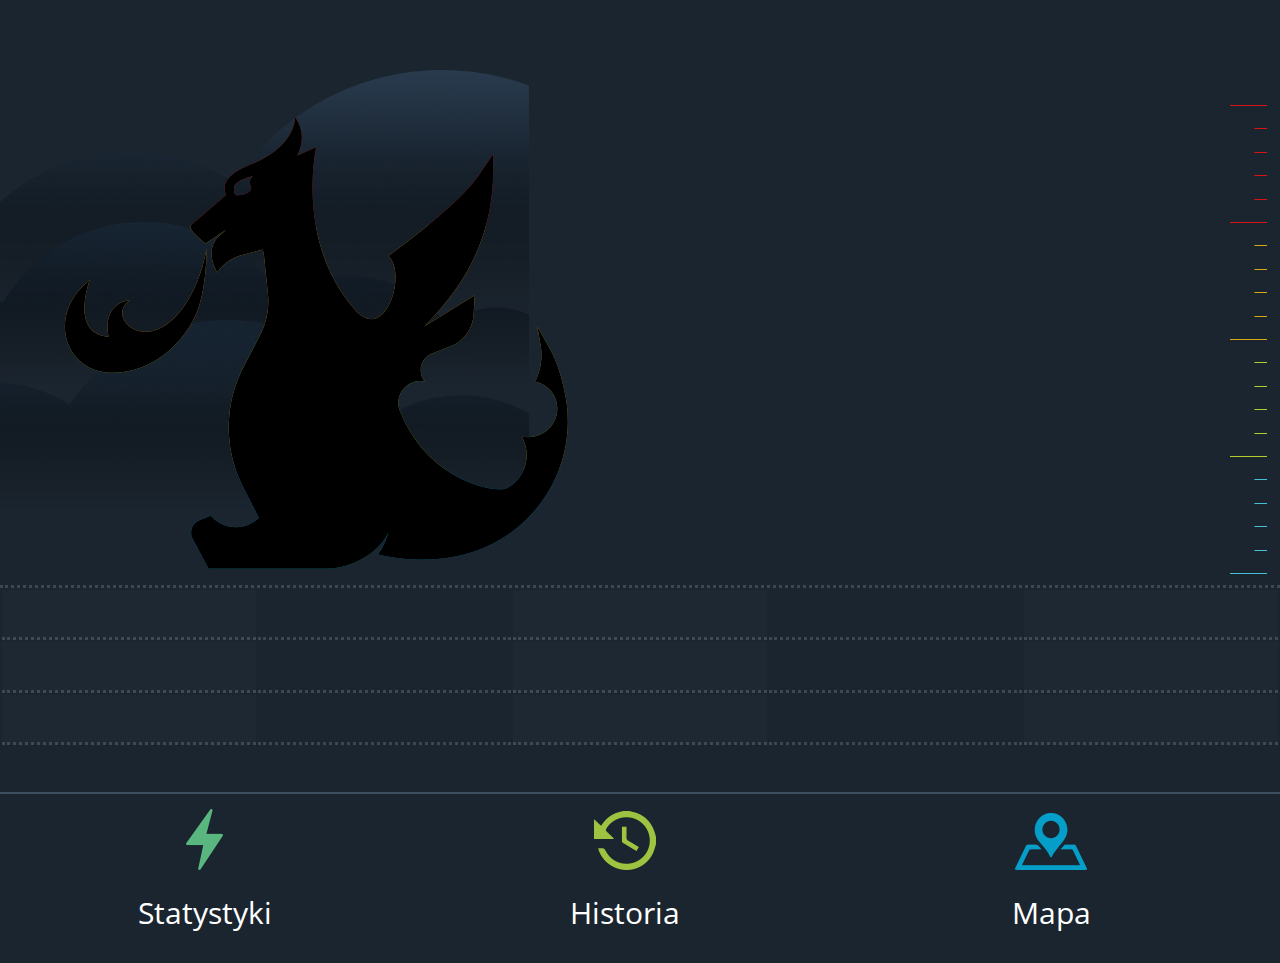
==== commit 88e77208: "Panels" ====
--- a/assets/www/index.html
+++ b/assets/www/index.html
@@ -1,4 +1,4 @@
-<!DOCTYPE html>
+﻿<!DOCTYPE html>
 <html>
 <head>
     <meta charset="utf-8" />
@@ -13,179 +13,184 @@
 
     <!-- <script type="text/javascript" src="gmap3/gmap3.min.js"></script> -->
     <link rel="stylesheet" type="text/css" href="css/history.css" />
+    <script src="libs/jquery-1.11.3.min.js"></script>
+    <script type="text/javascript" src="libs/jquery.mobile.custom.min.js"></script>
     <!-- <script type="text/javascript" src="gmap3/gmap3.min.js"></script>
     <script src="http://maps.google.com/maps/api/js?sensor=false&language=pl"></script> -->
     <title>Smogathon</title>
     <script>
         $(document).ready(function () {
-            /*$("#mapa").gmap3();
-            $("#mapa").gmap3({
-                map: {
-                    options: {
-                        disableDefaultUI: true,
-                        center: [50.0487225, 19.9600163],
-                        zoom: 2
-                    }
-                }
-            })*/
+
+            function selectStats() {
+                $("#panel").removeClass("wysun");
+                $("#panel2").removeClass("wysun2");
+                $("#btn0").addClass("buttonselected");
+                $("#btn1").removeClass("buttonselected");
+                $("#btn2").removeClass("buttonselected");
+            }
+
+            function selectHist() {
+                $("#panel2").addClass("wysun2");
+                $("#panel").removeClass("wysun");
+                $("#btn1").addClass("buttonselected");
+                $("#btn0").removeClass("buttonselected");
+                $("#btn2").removeClass("buttonselected");
+            }
+
+            function selectMap() {
+                $("#panel").addClass("wysun");
+                $("#panel2").removeClass("wysun2");
+                $("#btn2").addClass("buttonselected");
+                $("#btn1").removeClass("buttonselected");
+                $("#btn0").removeClass("buttonselected");
+            }
+
+            $("#btn0").tap(function () {
+                selectStats();
+            })
+
+            $("#btn1").tap(function () {
+                selectHist();
+            })
 
             $("#btn2").tap(function () {
-                $("#panel").toggleClass("wysun");
+                selectMap();
             })
 
             $("#content").swipeleft(function () {
-                $("#panel").toggleClass("wysun");
+                if (!$("#panel").hasClass("wysun") && !$("#panel2").hasClass("wysun2"))
+                    selectHist();
+            })
+
+            $("#panel2").swiperight(function () {
+                selectStats();
+            })
+
+            $("#panel2").swipeleft(function () {
+                selectMap();
             })
 
             $("#panel").swiperight(function () {
-                $("#panel").toggleClass("wysun");
-            })
-
-            $("#btn1").tap(function () {
-                $("#panel2").toggleClass("wysun2");
-            })
-            var dataset = [[]];
-            var hour = 0;
-
-            function generatePlot() {
-              return $.jqplot('chartdiv',
-                    dataset,
-                    {
-                        seriesColors: ["rgba(255, 255, 255, 1)"],
-                        grid: {
-                            background: 'rgba(57,57,57,0.0)',
-                            drawBorder: false,
-                            shadow: false,
-                            gridLineColor: '#666666',
-                            gridLineWidth: 2
-                        },
-                        seriesDefaults: {
-                            rendererOptions: {
-                                smooth: true,
-                                animation: {
-                                    show: true
-                                }
-                            },
-                            showMarker: false
-                        },
-                        axesDefaults: {
-                            rendererOptions: {
-                                baselineWidth: 1.5,
-                                baselineColor: '#ffffff',
-                                drawBaseline: false
-                            }
-                        },
-                        axes: {
-                            xaxis: {
-                                tickOptions: {
-                                    formatString: "%'d",
-                                    showMark: false,
-                                    textColor: '#ffffff',
-                                    fontSize: "15pt",
-                                },
-                                ticks: [0, 4, 8, 12, 16, 20, 24],
-                                drawMajorGridlines: false,
-                                pad: 1
-                            },
-                            yaxis: {
-                                renderer: $.jqplot.LogAxisRenderer,
-                                ticks: [0, 50, 100, 150, 200],
-                                // pad: 1,
-                                rendererOptions: {
-                                    minorTicks: 1
-                                },
-                                tickOptions: {
-                                    formatString: "%'dµg",
-                                    showMark: false,
-                                    textColor: '#ffffff',
-                                    fontSize: "15pt",
-                                },
-                                drawMajorGridlines: false
-                            }
-                        }
-                    }
-                  );
-                }
-                var myplot;
-            function addOne(dpoint) {
-                dataset[0].push([hour, dpoint]);
-                if(myplot){
-                  myplot.series[0].data = dataset[0];
-                  myplot.replot();
-                }else{
-                  myplot = generatePlot();
-                }
-                hour += 1;
-            }
+                selectHist();
+            })
+
+            $("#panel2").swiperight(function () {
+                selectStats();
+            })
+
+
+//             $.jqplot('chartdiv',
+//                 [[[0, 2.8389651118174895], [1, 1.874618022997241], [2, 1.0563099361955008], [3, 1.7726516369023448], [4, 2.705276116860198], [5, 3.33240922910556], [6, 2.7793028731452516], [7, 2.58966684336008], [8, 2.1000544867789435], [9, 2.385058131964415], [10, 2.517529293589895], [11, 3.0734720494718486], [12, 3.4963263382004692], [13, 3.1430309338490634], [14, 3.2298589830199442], [15, 3.8990988894975938], [16, 4.330103101645756], [17, 4.9515210068069715], [18, 4.9164271424682005], [19, 5.3299991869132235], [20, 4.3474859134951], [21, 4.852000283529566], [22, 4.927004129839067], [23, 4.205173963514033], [24, 3.87670088206957], [25, 4.442429525248395], [26, 4.632866537062444], [27, 4.722801768604139], [28, 4.205708021900794], [29, 4.139211421829163], [30, 4.14377988858004], [31, 3.396828401429196], [32, 3.659673966618822], [33, 4.149914805601183], [34, 4.258434255914593], [35, 3.835529112036941], [36, 3.1003831904502235], [37, 3.5097129713418056], [38, 2.787392978344048], [39, 3.541863989412466], [40, 3.176025746510585], [41, 3.9445335811572697], [42, 3.692953128331931], [43, 4.063920057927695], [44, 4.91681680275064], [45, 5.022152335835933], [46, 4.340961988987344], [47, 3.352678787366515], [48, 3.635028405522169], [49, 3.9352324536997374], [50, 4.0668734114639005], [51, 3.749313017386594], [52, 3.3861600112421497], [53, 4.312100437950573], [54, 3.413869101842013], [55, 3.2416777645959556], [56, 4.171412265020962], [57, 4.005405979128591], [58, 4.81543230843612], [59, 3.944688316049449], [60, 3.637693606358075], [61, 4.399298843951218], [62, 3.8487495724025553], [63, 4.771994557047956], [64, 5.4234440538658975], [65, 6.108646070712479], [66, 6.666438757573913], [67, 6.022545423978172], [68, 5.738441049564931], [69, 5.760414493268071], [70, 5.342111074350927], [71, 5.440476167515291], [72, 5.356392240859594], [73, 4.603858527138827], [74, 3.7675314975864476], [75, 4.622458025798621], [76, 4.555922054982275], [77, 3.569379556803616], [78, 4.379620015036089], [79, 4.705144997591647], [80, 3.9120545875414745], [81, 3.313846709859506], [82, 2.878437764139446], [83, 2.106899382925631], [84, 1.6076294247080336], [85, 0.7671868356458544], [86, 1.0130162290458358], [87, 1.311897020105183], [88, 2.091786709742747], [89, 1.5273697565093263], [90, 1.6534486043086232], [91, 2.622442866366625], [92, 2.90280532733], [93, 2.1834073540434096], [94, 2.213860483252356], [95, 1.5755518560486097]]]
+// ,
+//                 {
+//                     seriesColors: ["rgba(255, 255, 255, 1)"],
+//                     grid: {
+//                         background: 'rgba(57,57,57,0.0)',
+//                         drawBorder: false,
+//                         shadow: false,
+//                         gridLineColor: '#666666',
+//                         gridLineWidth: 2
+//                     },
+//                     seriesDefaults: {
+//                         rendererOptions: {
+//                             smooth: true,
+//                             animation: {
+//                                 show: true
+//                             }
+//                         },
+//                         showMarker: false
+//                     },
+//                     axesDefaults: {
+//                         rendererOptions: {
+//                             baselineWidth: 1.5,
+//                             baselineColor: '#ffffff',
+//                             drawBaseline: false
+//                         }
+//                     },
+//                     axes: {
+//                         xaxis: {
+//                             tickOptions: {
+//                                 show: false,
+//                                 showLabel: false
+//                             },
+//                             drawMajorGridlines: false,
+//                         },
+//                         yaxis: {
+//                             renderer: $.jqplot.LogAxisRenderer,
+//                             pad: 0,
+//                             rendererOptions: {
+//                                 minorTicks: 1
+//                             },
+//                             tickOptions: {
+//                                 formatString: "%'dh",
+//                                 showMark: false,
+//                                 textColor: '#ffffff',
+//                                 // fontSize: "",
+//                             },
+//                             drawMajorGridlines: false
+//                         }
+//                     }
+//                 }
+//             );
 
             var overlay = 0;
-            var times = 0;
-            function add(){
-              var newd = Math.round(Math.random()*200);
-              addOne(newd);
-              overlay += newd;
+            setInterval(function(){
+              overlay +=4;
               setCurrentAmount(overlay);
-              if(times < 24){
-                times++;
-                setTimeout(add, 3000);
-              }
-            };
-            add();
+            }, 4000);
         })
     </script>
 </head>
 <body>
     <div id="content">
+      <div id="chartdiv"></div>
 
       <div id="main">
-        <p id="dragon-warning">Dzisiaj jest bardzo zły dzień</p>
         <img class="dragon" src="img/dragon-colored.png"/>
         <img id="dragon-overlay" class="dragon" src="img/dragon.png"/>
 
         <img id="background" src="img/Colour BackGround.png"/>
-        <p id="amount_scale"> 1000µg</p>
         <img id="skala" src="img/div_timeline.png"/>
       </div>
       <div id="subwindow">
-        <div id="chartdiv"></div>
-        <table id="wykres">
-            <colgroup>
-                <col />
-                <col />
-                <col />
-                <col />
-                <col />
-            </colgroup>
-
-            <tr>
-                <td></td>
-                <td></td>
-                <td></td>
-                <td></td>
-                <td></td>
-            </tr>
-
-            <tr>
-                <td></td>
-                <td></td>
-                <td></td>
-                <td></td>
-                <td></td>
-            </tr>
-
-            <tr>
-                <td></td>
-                <td></td>
-                <td></td>
-                <td></td>
-                <td></td>
-            </tr>
-        </table>
+          <table id="wykres">
+              <colgroup>
+                  <col />
+                  <col />
+                  <col />
+                  <col />
+                  <col />
+              </colgroup>
+
+              <tr>
+                  <td></td>
+                  <td></td>
+                  <td></td>
+                  <td></td>
+                  <td></td>
+              </tr>
+
+              <tr>
+                  <td></td>
+                  <td></td>
+                  <td></td>
+                  <td></td>
+                  <td></td>
+              </tr>
+
+              <tr>
+                  <td></td>
+                  <td></td>
+                  <td></td>
+                  <td></td>
+                  <td></td>
+              </tr>
+          </table>
       </div>
 
         <div id="panel">
             <div id="header">
-                <p>Trasa wycieczki</p>
+                <p>Mapa wycieczki</p>
             </div>
 
             <div id="body">
@@ -195,13 +200,15 @@
 
         <div id="panel2">
             <div id="header2">
-
-            </div>
-
-            <div id="body2">
-
+                <p>Historia</p>
+            </div>
+
+            <div id="history_list_container">
+                <div id="history_list"></div>
             </div>
         </div>
+
+        <div id="day"></div>
 
         <div id="toolbar">
             <div id="btn0"><img id="stat" src="img/stat_color_icon_map.png"/><p style="color: white">Statystyki</p></div>
--- a/assets/www/css/index.css
+++ b/assets/www/css/index.css
@@ -32,15 +32,10 @@
     height: 75%;
     background-color: #1B252F;
 }
-#dragon-warning{
-  font-size: 38pt;
-  color: #d63b38;
-  opacity: 0;
-  transition: opacity 3s;
-}
+
 #dragon-overlay{
   clip: rect(0px,504px,452px,0px);
-  transition: clip 1s;
+  transition: clip 2s;
 }
 .dragon{
     margin: 0 auto;
@@ -56,14 +51,7 @@
     right: 1%;
     z-index: 2;
 }
-#amount_scale{
-  display: inline-block;
-  left: 77%;
-  position: relative;
-  font-size: 22pt;
-  z-index: 20;
-  transition: top 1s, color 1s;
-}
+
 #subwindow{
     margin: 0;
     position: absolute;
@@ -81,18 +69,13 @@
 #wykres td{
     width: 20%;
     height: 25%;
-    border-bottom: 3px dotted rgba(97,105,113,0.5);;
+    border-bottom: 3px dotted rgba(97,105,113,0.5);
 }
 
 #wykres tr{
     height: 33%;
     min-height: 33%;
     padding: 0;
-}
-.jqplot-target{
-  position: absolute !important;
-  width: 100% !important;
-  z-index: 20;
 }
 
 
@@ -116,6 +99,11 @@
     z-index: 4;
 }
 
+.buttonselected{
+    background-color: #59b67e;
+    /*background-image: url('../img');*/
+}
+
 #btn0{
     display: inline-block;
     width: 32%;
@@ -129,7 +117,7 @@
 
 #btn1{
     display: inline-block;
-    width: 32%;
+    width: 33%;
     margin: 0 auto;
     padding-top: 15px;
     text-align: center;
@@ -140,7 +128,7 @@
 
 #btn2{
     display: inline-block;
-    width: 32%;
+    width: 33%;
     margin: 0 auto;
     padding-top: 15px;
     text-align: center;
--- a/assets/www/css/mapa.css
+++ b/assets/www/css/mapa.css
@@ -7,7 +7,6 @@
     width: 100%;
     height: 100%;
     z-index: 3;
-    
 
     position: fixed;
     left: 0;
@@ -34,21 +33,25 @@
      width: 100%;
      height: 5%;
      margin: 0 auto;
-     background-color: #34495e;
+     padding: 3%;
+     background-color: #1B252F;
      font-size: 30px;
+     border-bottom: 2px solid #3d4e5f; 
+     z-index: 4;
  }
 
  #body{
      position: absolute;
-     top: 5%;
+     top: 8%;
      width: 100%;
      height: 95%;
      margin: 0 auto;
-     background-color: #3498db;
+     background-image:url(../img/map.png);
+     z-index: 3;
  }
 
  p{
-     color: #f39c12;
+     color: white;
      text-align: center;
      font-family: OpenSans-Regular;
      margin-top: 13px;
--- a/assets/www/css/history.css
+++ b/assets/www/css/history.css
@@ -1,3 +1,7 @@
+@font-face {
+    font-family: OpenSans-Regular;
+    src: url(../fonts/OpenSans-Regular.ttf);
+}
 
 body {
     -webkit-touch-callout: none;                /* prevent callout to copy image, etc when tap to hold */
@@ -59,7 +63,7 @@
 }
 
 
-h1 {
+p1 {
     font-size:24px;
     font-weight:normal;
     margin:0px;
@@ -67,3 +71,28 @@
     padding:0px;
     text-align:center;
 }
+
+#panel2 {
+    width: 100%;
+    height: 100%;
+    z-index: 3;
+
+    position: fixed;
+    left: 0;
+    top: 0;
+    -webkit-transform: translate3d(100%, 0, 0);
+    transform: translate3d(100%, 0, 0);
+    -webkit-transition-duration: .5s;
+    transition-duration: .5s;
+    animation-timing-function: ease-in;
+}
+
+ #panel2.wysun2 {
+    -webkit-transition-duration: .5s;
+    transition-duration: .5s;
+    animation-timing-function: ease-in;
+    -webkit-transform: translate3d(0%, 0, 0);
+    transform: translate3d(0%, 0, 0);
+}
+
+
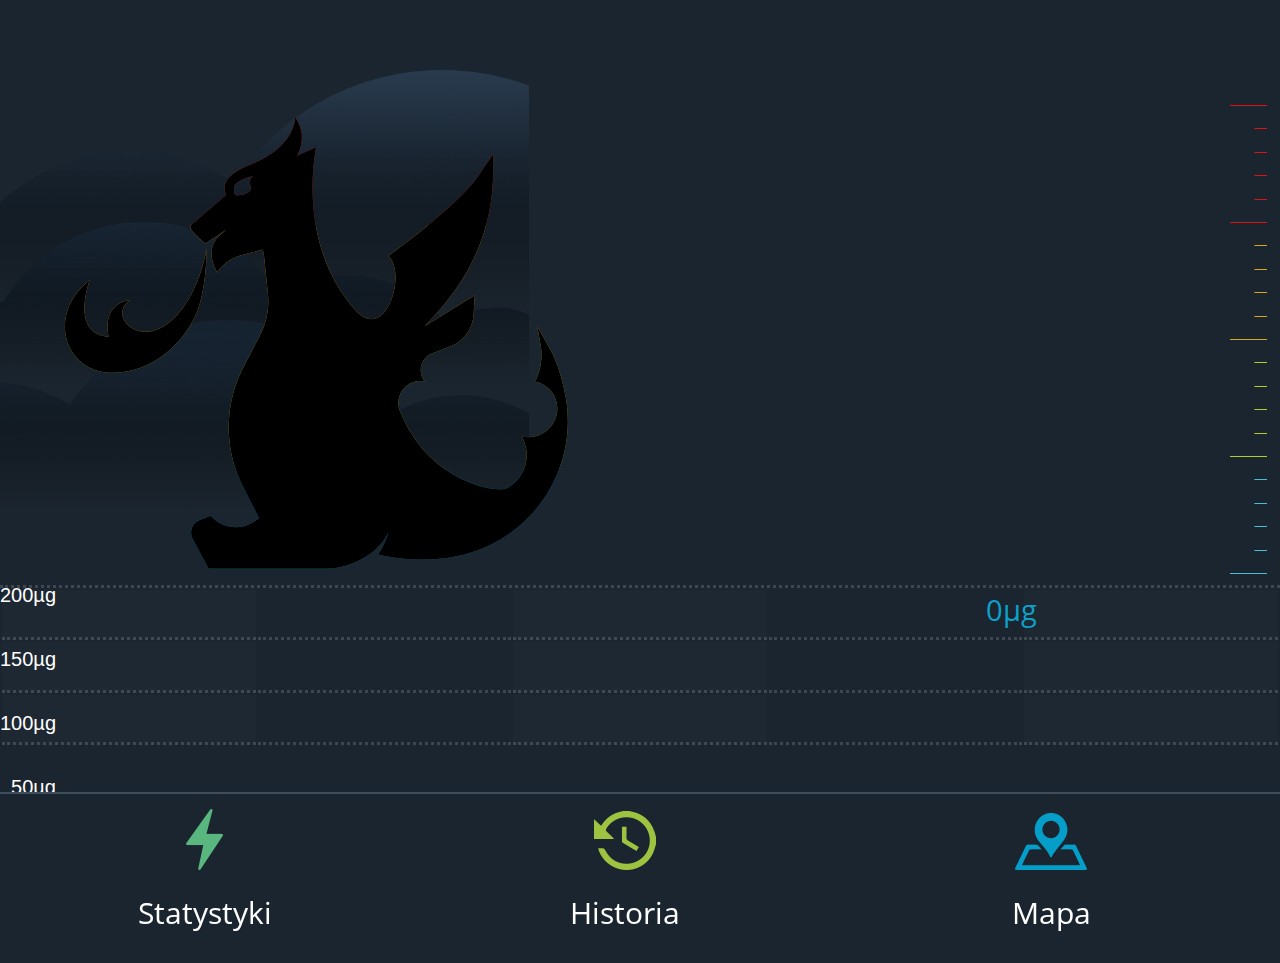
==== commit 593f81cb: "Merge branch 'master' of https://github.com/maxmati/smogate" ====
--- a/assets/www/index.html
+++ b/assets/www/index.html
@@ -13,8 +13,6 @@
 
     <!-- <script type="text/javascript" src="gmap3/gmap3.min.js"></script> -->
     <link rel="stylesheet" type="text/css" href="css/history.css" />
-    <script src="libs/jquery-1.11.3.min.js"></script>
-    <script type="text/javascript" src="libs/jquery.mobile.custom.min.js"></script>
     <!-- <script type="text/javascript" src="gmap3/gmap3.min.js"></script>
     <script src="http://maps.google.com/maps/api/js?sensor=false&language=pl"></script> -->
     <title>Smogathon</title>
@@ -22,6 +20,8 @@
         $(document).ready(function () {
 
             function selectStats() {
+                $('#amount_scale').css('visibility', 'visible');
+                $('#chartdiv').css('visibility', 'visible');
                 $("#panel").removeClass("wysun");
                 $("#panel2").removeClass("wysun2");
                 $("#btn0").addClass("buttonselected");
@@ -30,6 +30,8 @@
             }
 
             function selectHist() {
+                $('#amount_scale').css('visibility', 'hidden');
+                $('#chartdiv').css('visibility', 'hidden');
                 $("#panel2").addClass("wysun2");
                 $("#panel").removeClass("wysun");
                 $("#btn1").addClass("buttonselected");
@@ -38,6 +40,8 @@
             }
 
             function selectMap() {
+                $('#amount_scale').css('visibility', 'hidden');
+                $('#chartdiv').css('visibility', 'hidden');
                 $("#panel").addClass("wysun");
                 $("#panel2").removeClass("wysun2");
                 $("#btn2").addClass("buttonselected");
@@ -78,114 +82,143 @@
                 selectStats();
             })
 
-
-//             $.jqplot('chartdiv',
-//                 [[[0, 2.8389651118174895], [1, 1.874618022997241], [2, 1.0563099361955008], [3, 1.7726516369023448], [4, 2.705276116860198], [5, 3.33240922910556], [6, 2.7793028731452516], [7, 2.58966684336008], [8, 2.1000544867789435], [9, 2.385058131964415], [10, 2.517529293589895], [11, 3.0734720494718486], [12, 3.4963263382004692], [13, 3.1430309338490634], [14, 3.2298589830199442], [15, 3.8990988894975938], [16, 4.330103101645756], [17, 4.9515210068069715], [18, 4.9164271424682005], [19, 5.3299991869132235], [20, 4.3474859134951], [21, 4.852000283529566], [22, 4.927004129839067], [23, 4.205173963514033], [24, 3.87670088206957], [25, 4.442429525248395], [26, 4.632866537062444], [27, 4.722801768604139], [28, 4.205708021900794], [29, 4.139211421829163], [30, 4.14377988858004], [31, 3.396828401429196], [32, 3.659673966618822], [33, 4.149914805601183], [34, 4.258434255914593], [35, 3.835529112036941], [36, 3.1003831904502235], [37, 3.5097129713418056], [38, 2.787392978344048], [39, 3.541863989412466], [40, 3.176025746510585], [41, 3.9445335811572697], [42, 3.692953128331931], [43, 4.063920057927695], [44, 4.91681680275064], [45, 5.022152335835933], [46, 4.340961988987344], [47, 3.352678787366515], [48, 3.635028405522169], [49, 3.9352324536997374], [50, 4.0668734114639005], [51, 3.749313017386594], [52, 3.3861600112421497], [53, 4.312100437950573], [54, 3.413869101842013], [55, 3.2416777645959556], [56, 4.171412265020962], [57, 4.005405979128591], [58, 4.81543230843612], [59, 3.944688316049449], [60, 3.637693606358075], [61, 4.399298843951218], [62, 3.8487495724025553], [63, 4.771994557047956], [64, 5.4234440538658975], [65, 6.108646070712479], [66, 6.666438757573913], [67, 6.022545423978172], [68, 5.738441049564931], [69, 5.760414493268071], [70, 5.342111074350927], [71, 5.440476167515291], [72, 5.356392240859594], [73, 4.603858527138827], [74, 3.7675314975864476], [75, 4.622458025798621], [76, 4.555922054982275], [77, 3.569379556803616], [78, 4.379620015036089], [79, 4.705144997591647], [80, 3.9120545875414745], [81, 3.313846709859506], [82, 2.878437764139446], [83, 2.106899382925631], [84, 1.6076294247080336], [85, 0.7671868356458544], [86, 1.0130162290458358], [87, 1.311897020105183], [88, 2.091786709742747], [89, 1.5273697565093263], [90, 1.6534486043086232], [91, 2.622442866366625], [92, 2.90280532733], [93, 2.1834073540434096], [94, 2.213860483252356], [95, 1.5755518560486097]]]
-// ,
-//                 {
-//                     seriesColors: ["rgba(255, 255, 255, 1)"],
-//                     grid: {
-//                         background: 'rgba(57,57,57,0.0)',
-//                         drawBorder: false,
-//                         shadow: false,
-//                         gridLineColor: '#666666',
-//                         gridLineWidth: 2
-//                     },
-//                     seriesDefaults: {
-//                         rendererOptions: {
-//                             smooth: true,
-//                             animation: {
-//                                 show: true
-//                             }
-//                         },
-//                         showMarker: false
-//                     },
-//                     axesDefaults: {
-//                         rendererOptions: {
-//                             baselineWidth: 1.5,
-//                             baselineColor: '#ffffff',
-//                             drawBaseline: false
-//                         }
-//                     },
-//                     axes: {
-//                         xaxis: {
-//                             tickOptions: {
-//                                 show: false,
-//                                 showLabel: false
-//                             },
-//                             drawMajorGridlines: false,
-//                         },
-//                         yaxis: {
-//                             renderer: $.jqplot.LogAxisRenderer,
-//                             pad: 0,
-//                             rendererOptions: {
-//                                 minorTicks: 1
-//                             },
-//                             tickOptions: {
-//                                 formatString: "%'dh",
-//                                 showMark: false,
-//                                 textColor: '#ffffff',
-//                                 // fontSize: "",
-//                             },
-//                             drawMajorGridlines: false
-//                         }
-//                     }
-//                 }
-//             );
+            var dataset = [[]];
+            var hour = 0;
+
+            function generatePlot() {
+              return $.jqplot('chartdiv',
+                    dataset,
+                    {
+                        seriesColors: ["rgba(255, 255, 255, 1)"],
+                        grid: {
+                            background: 'rgba(57,57,57,0.0)',
+                            drawBorder: false,
+                            shadow: false,
+                            gridLineColor: '#666666',
+                            gridLineWidth: 2
+                        },
+                        seriesDefaults: {
+                            rendererOptions: {
+                                smooth: true,
+                                animation: {
+                                    show: true
+                                }
+                            },
+                            showMarker: false
+                        },
+                        axesDefaults: {
+                            rendererOptions: {
+                                baselineWidth: 1.5,
+                                baselineColor: '#ffffff',
+                                drawBaseline: false
+                            }
+                        },
+                        axes: {
+                            xaxis: {
+                                tickOptions: {
+                                    formatString: "%'d",
+                                    showMark: false,
+                                    textColor: '#ffffff',
+                                    fontSize: "15pt",
+                                },
+                                ticks: [0, 4, 8, 12, 16, 20, 24],
+                                drawMajorGridlines: false,
+                                pad: 1
+                            },
+                            yaxis: {
+                                renderer: $.jqplot.LogAxisRenderer,
+                                ticks: [0, 50, 100, 150, 200],
+                                // pad: 1,
+                                rendererOptions: {
+                                    minorTicks: 1
+                                },
+                                tickOptions: {
+                                    formatString: "%'dµg",
+                                    showMark: false,
+                                    textColor: '#ffffff',
+                                    fontSize: "15pt",
+                                },
+                                drawMajorGridlines: false
+                            }
+                        }
+                    }
+                  );
+                }
+                var myplot;
+            function addOne(dpoint) {
+                dataset[0].push([hour, dpoint]);
+                if(myplot){
+                  myplot.series[0].data = dataset[0];
+                  myplot.replot();
+                }else{
+                  myplot = generatePlot();
+                }
+                hour += 1;
+            }
 
             var overlay = 0;
-            setInterval(function(){
-              overlay +=4;
+            var times = 0;
+            function add(){
+              var newd = Math.round(Math.random()*200);
+              addOne(newd);
+              overlay += newd;
               setCurrentAmount(overlay);
-            }, 4000);
+              if(times < 24){
+                times++;
+                setTimeout(add, 3000);
+              }
+            };
+            add();
         })
     </script>
 </head>
 <body>
     <div id="content">
-      <div id="chartdiv"></div>
 
       <div id="main">
+        <p id="dragon-warning">Dzisiaj jest bardzo zły dzień</p>
         <img class="dragon" src="img/dragon-colored.png"/>
         <img id="dragon-overlay" class="dragon" src="img/dragon.png"/>
 
         <img id="background" src="img/Colour BackGround.png"/>
+        <p id="amount_scale"> 1000µg</p>
         <img id="skala" src="img/div_timeline.png"/>
       </div>
       <div id="subwindow">
-          <table id="wykres">
-              <colgroup>
-                  <col />
-                  <col />
-                  <col />
-                  <col />
-                  <col />
-              </colgroup>
-
-              <tr>
-                  <td></td>
-                  <td></td>
-                  <td></td>
-                  <td></td>
-                  <td></td>
-              </tr>
-
-              <tr>
-                  <td></td>
-                  <td></td>
-                  <td></td>
-                  <td></td>
-                  <td></td>
-              </tr>
-
-              <tr>
-                  <td></td>
-                  <td></td>
-                  <td></td>
-                  <td></td>
-                  <td></td>
-              </tr>
-          </table>
+        <div id="chartdiv"></div>
+        <table id="wykres">
+            <colgroup>
+                <col />
+                <col />
+                <col />
+                <col />
+                <col />
+            </colgroup>
+
+            <tr>
+                <td></td>
+                <td></td>
+                <td></td>
+                <td></td>
+                <td></td>
+            </tr>
+
+            <tr>
+                <td></td>
+                <td></td>
+                <td></td>
+                <td></td>
+                <td></td>
+            </tr>
+
+            <tr>
+                <td></td>
+                <td></td>
+                <td></td>
+                <td></td>
+                <td></td>
+            </tr>
+        </table>
       </div>
 
         <div id="panel">
@@ -217,6 +250,7 @@
         </div>
     </div>
     <script type="text/javascript" src="js/data.js"></script>
+    <script type="text/javascript" src="history.js"></script>
     <script type="text/javascript" src="js/index.js"></script>
 
     <!--<script type="text/javascript" src="cordova.js"></script>-->
--- a/assets/www/css/index.css
+++ b/assets/www/css/index.css
@@ -32,10 +32,15 @@
     height: 75%;
     background-color: #1B252F;
 }
-
+#dragon-warning{
+  font-size: 38pt;
+  color: #d63b38;
+  opacity: 0;
+  transition: opacity 3s;
+}
 #dragon-overlay{
   clip: rect(0px,504px,452px,0px);
-  transition: clip 2s;
+  transition: clip 1s;
 }
 .dragon{
     margin: 0 auto;
@@ -51,7 +56,14 @@
     right: 1%;
     z-index: 2;
 }
-
+#amount_scale{
+  display: inline-block;
+  left: 77%;
+  position: relative;
+  font-size: 22pt;
+  z-index: 20;
+  transition: top 1s, color 1s;
+}
 #subwindow{
     margin: 0;
     position: absolute;
@@ -77,6 +89,11 @@
     min-height: 33%;
     padding: 0;
 }
+.jqplot-target{
+  position: absolute !important;
+  width: 100% !important;
+  z-index: 20;
+}
 
 
 
@@ -96,7 +113,7 @@
     height: 12%;
     background-color: #1b252f;
     border-top: 2px solid #3d4e5f;
-    z-index: 4;
+    z-index: 3020;
 }
 
 .buttonselected{
--- a/assets/www/css/history.css
+++ b/assets/www/css/history.css
@@ -19,23 +19,77 @@
   text-decoration: none;
 }
 
+.history-progress-bar{
+  height: 20px;
+  background-color: #253341;
+  margin-top: 7px;
+  position: relative;
+}
+
+.history-progress-bar > img {
+  display: block;
+  position: absolute;
+  top: 0;
+  left: 0;
+}
+
+.helper {
+    display: inline-block;
+    height: 100%;
+    vertical-align: middle;
+}
+
+
+
 .history_entry {
   padding-left: 40px;
-  padding: 20px;
+  padding: 20px 0;
   display: flex;
-  border-top: 1px solid lightgray;
+  flex-direction: column;
+  border-top: 1px dotted rgba(97,105,113,0.5);
+}
+.history_date {
+  display: flex;
+}
+.history_day{
+  font-size: 39pt;
+  margin-top: -9px;
+}
+.history_amount{
+  font-size: 39pt;
+}
+.history_my{
+  font-size: 14pt;
+}
+.history_data {
+  display: flex;
+  width: 100%;
+  justify-content: space-between;
 }
 
 #history_list_container {
   height: 93%;
   overflow: scroll;
+  background-color: #1B252F;
+  z-index: 3000;
 }
-#history_header {
-  height: 7%;
-  display: flex;
-  align-items: center;
-  justify-content: center;
-  font-size: 47pt;
+#header2{
+    display: block;
+    position: absolute;
+    top: 0;
+    width: 100%;
+    height: 5%;
+    margin: 0 auto;
+    padding: 3%;
+    background-color: #1B252F;
+    font-size: 30px;
+    font-family: OpenSans-Regular;
+    border-bottom: 2px solid #3d4e5f; 
+    z-index: 4;
+}
+
+#history_listy{
+    font-family: OpenSans-Regular;
 }
 .progress {
     height: 20px;
@@ -63,14 +117,13 @@
 }
 
 
-p1 {
-    font-size:24px;
-    font-weight:normal;
-    margin:0px;
+/*font-size:30px;
+    
+
     overflow:visible;
     padding:0px;
     text-align:center;
-}
+}*/
 
 #panel2 {
     width: 100%;
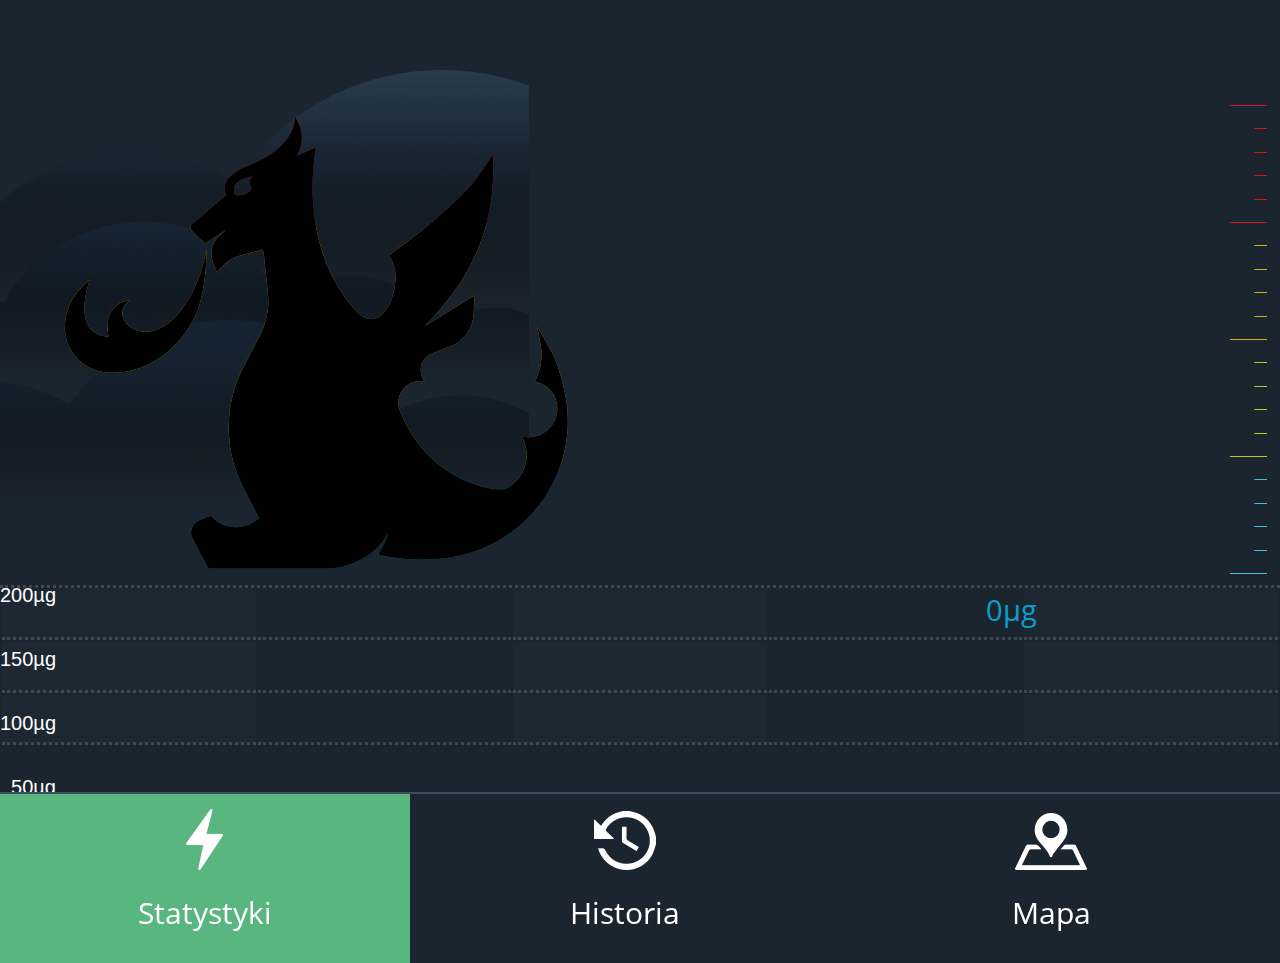
==== commit 8bb240f2: "Final touches" ====
--- a/assets/www/index.html
+++ b/assets/www/index.html
@@ -165,7 +165,7 @@
               setCurrentAmount(overlay);
               if(times < 24){
                 times++;
-                setTimeout(add, 3000);
+                setTimeout(add, 1500);
               }
             };
             add();
@@ -176,9 +176,9 @@
     <div id="content">
 
       <div id="main">
-        <p id="dragon-warning">Dzisiaj jest bardzo zły dzień</p>
+        <p id="dragon-warning">Dziś jest bardzo zły dzień</p>
         <img class="dragon" src="img/dragon-colored.png"/>
-        <img id="dragon-overlay" class="dragon" src="img/dragon.png"/>
+        <img id="dragon-overlay" class="dragon" src="img/Dragon.png"/>
 
         <img id="background" src="img/Colour BackGround.png"/>
         <p id="amount_scale"> 1000µg</p>
@@ -244,9 +244,9 @@
         <div id="day"></div>
 
         <div id="toolbar">
-            <div id="btn0"><img id="stat" src="img/stat_color_icon_map.png"/><p style="color: white">Statystyki</p></div>
-            <div id="btn1"><img id="hist" src="img/history_color_icon_map.png"/><p style="color: white">Historia</p></div>
-            <div id="btn2"><img id="map" src="img/map_color_icon_map.png"/><p style="color: white">Mapa</p></div>
+            <div id="btn0" class="buttonselected"><img id="stat" src="img/stat_white_icon_map.png" /><p style="color: white">Statystyki</p></div>
+            <div id="btn1"><img id="hist" src="img/history_white_icon_map.png"/><p style="color: white">Historia</p></div>
+            <div id="btn2"><img id="map" src="img/map_white_icon_map.png"/><p style="color: white">Mapa</p></div>
         </div>
     </div>
     <script type="text/javascript" src="js/data.js"></script>
--- a/assets/www/css/index.css
+++ b/assets/www/css/index.css
@@ -1,7 +1,10 @@
 @font-face {
     font-family: OpenSans-Regular;
     src: url(../fonts/OpenSans-Regular.ttf);
+        font-family: OpenSans-Light;
+    src: url(../fonts/OpenSans-Light.ttf);
 }
+
 
 body{
     margin: 0 auto;
@@ -36,10 +39,14 @@
   font-size: 38pt;
   color: #d63b38;
   opacity: 0;
+  font-family: OpenSans-Light;
+  color: white;
   transition: opacity 3s;
+  -webkit-transition: opacity 3s;
 }
 #dragon-overlay{
   clip: rect(0px,504px,452px,0px);
+  -webkit-transition: clip 1s;
   transition: clip 1s;
 }
 .dragon{
@@ -63,6 +70,7 @@
   font-size: 22pt;
   z-index: 20;
   transition: top 1s, color 1s;
+  -webkit-transition: top 1s, color 1s;
 }
 #subwindow{
     margin: 0;
--- a/assets/www/css/mapa.css
+++ b/assets/www/css/mapa.css
@@ -46,7 +46,7 @@
      width: 100%;
      height: 95%;
      margin: 0 auto;
-     background-image:url(../img/map.png);
+     background-image:url(../img/map_v2.png);
      z-index: 3;
  }
 
--- a/assets/www/css/history.css
+++ b/assets/www/css/history.css
@@ -1,6 +1,8 @@
 @font-face {
     font-family: OpenSans-Regular;
     src: url(../fonts/OpenSans-Regular.ttf);
+        font-family: OpenSans-Light;
+    src: url(../fonts/OpenSans-Light.ttf);
 }
 
 body {
@@ -44,27 +46,37 @@
 .history_entry {
   padding-left: 40px;
   padding: 20px 0;
-  display: flex;
-  flex-direction: column;
+  display: -webkit-flex;
+  -webkit-flex-direction: column;
   border-top: 1px dotted rgba(97,105,113,0.5);
 }
 .history_date {
-  display: flex;
+  display: inline-block;
+   font-family: OpenSans-Light;
 }
 .history_day{
   font-size: 39pt;
   margin-top: -9px;
 }
 .history_amount{
+  display: inline-block;
   font-size: 39pt;
+  font-family: OpenSans-Light;
+  margin: 0 217px;
+  vertical-align: top;
 }
 .history_my{
+  display: inline-block;
   font-size: 14pt;
 }
 .history_data {
-  display: flex;
   width: 100%;
-  justify-content: space-between;
+  -webkit-justify-content: space-between;
+}
+
+.history_expand {
+  display: inline-block;
+  float: right;
 }
 
 #history_list_container {
@@ -90,6 +102,7 @@
 
 #history_listy{
     font-family: OpenSans-Regular;
+
 }
 .progress {
     height: 20px;
@@ -127,7 +140,7 @@
 
 #panel2 {
     width: 100%;
-    height: 100%;
+    height: 93%;
     z-index: 3;
 
     position: fixed;
